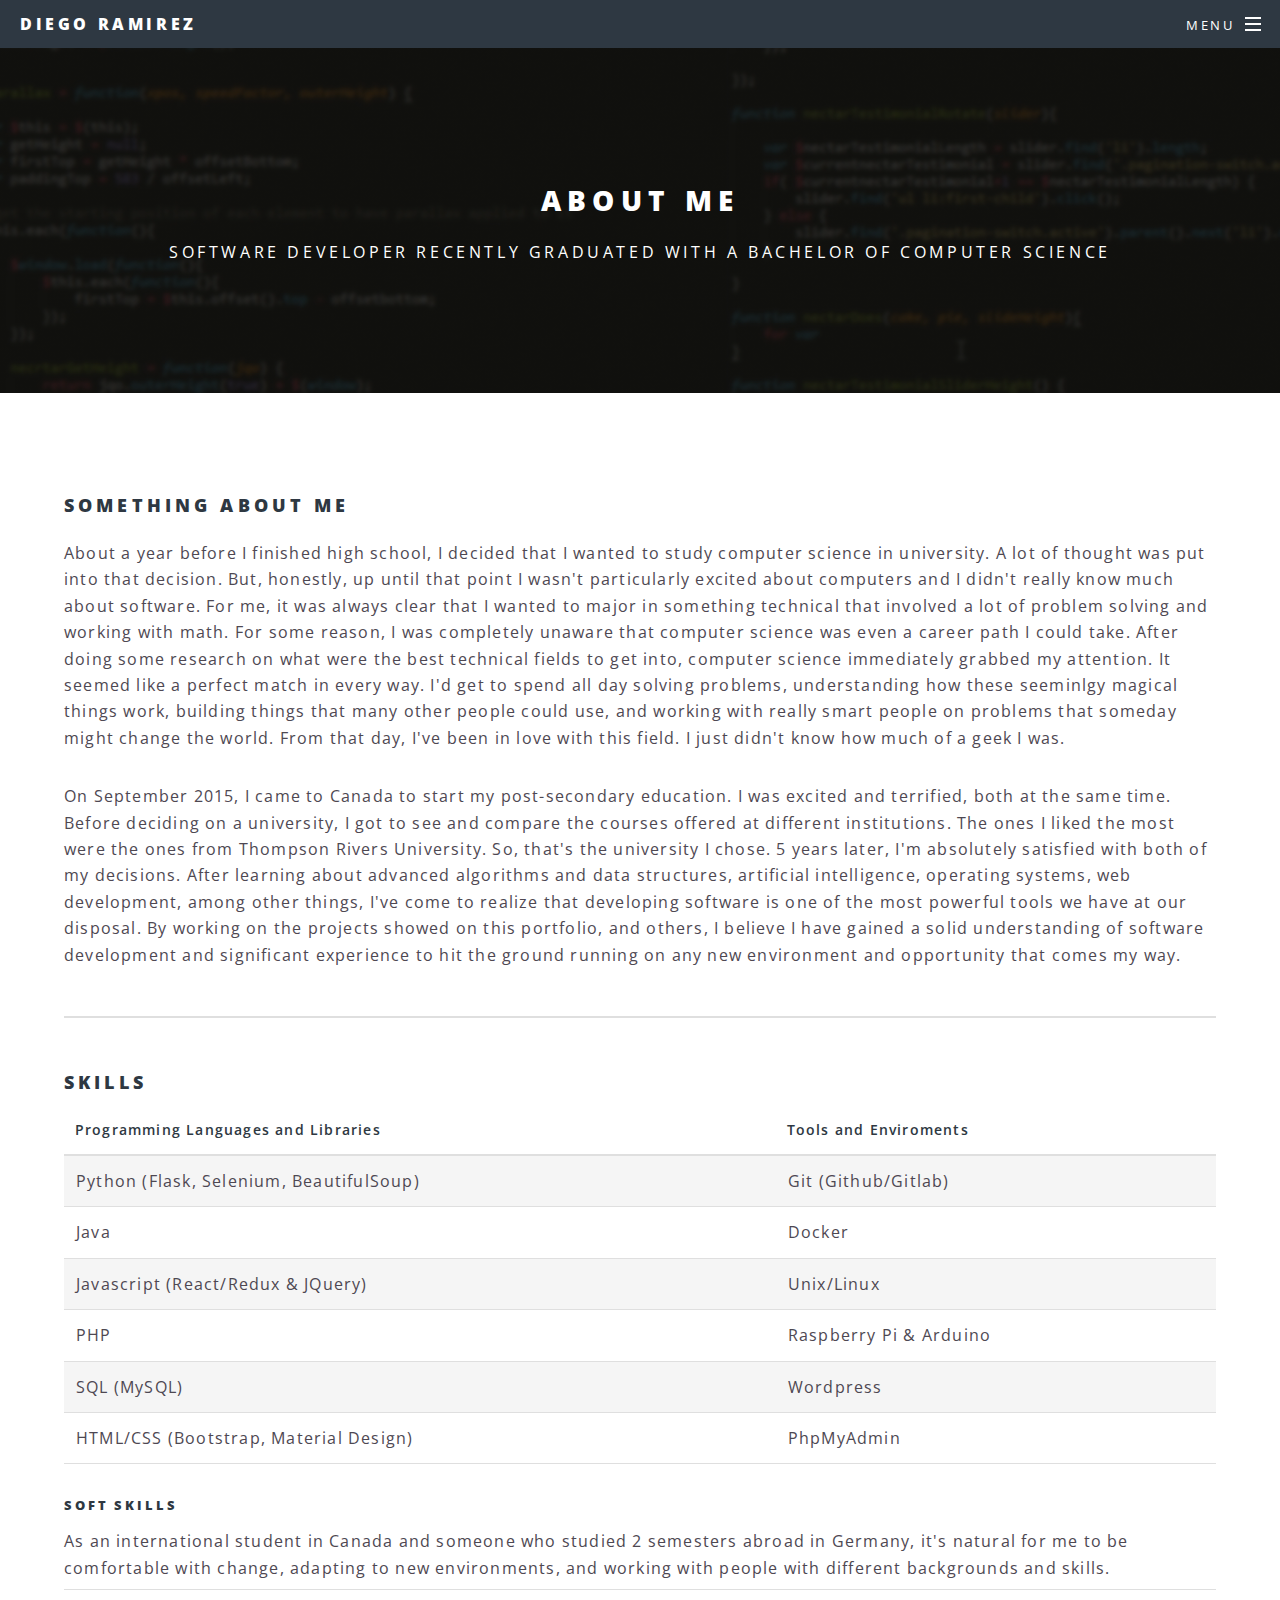
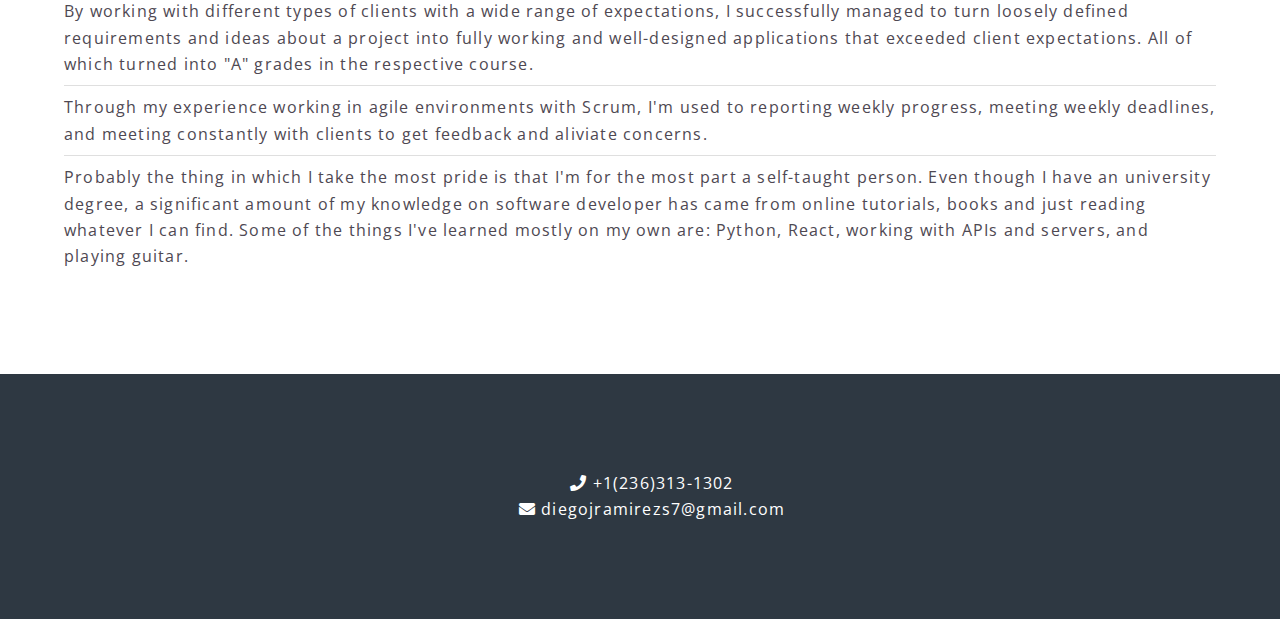
==== about.html @ b1bd53c7 "4 of the projects completed" ====
<!DOCTYPE HTML>
<!--
	Spectral by HTML5 UP
	html5up.net | @ajlkn
	Free for personal and commercial use under the CCA 3.0 license (html5up.net/license)
-->
<html>
	<head>
		<title>About Me</title>
		<meta charset="utf-8" />
		<meta name="viewport" content="width=device-width, initial-scale=1, user-scalable=no" />
		<link rel="stylesheet" href="assets/css/main.css" />
		<noscript><link rel="stylesheet" href="assets/css/noscript.css" /></noscript>
		<link rel="icon" href="images/ic.png">
	</head>
	<body class="is-preload">

		<!-- Page Wrapper -->
			<div id="page-wrapper">

				<!-- Header -->
					<header id="header">
						<h1><a href="index.html">Diego Ramirez </a></h1>
						<nav id="nav">
							<ul>
								<li class="special">
									<a href="#menu" class="menuToggle"><span>Menu</span></a>
									<div id="menu">
										<ul>
											<li><a href="index.html">Home</a></li>
											<li><a href="generic.html">Generic</a></li>
											<li><a href="elements.html">Elements</a></li>
											<li><a href="#">Sign Up</a></li>
											<li><a href="#">Log In</a></li>
										</ul>
									</div>
								</li>
							</ul>
						</nav>
					</header>

				<!-- Main -->
					<article id="main">
						<header>
							<h2>About Me</h2>
							<p>
								Software Developer Recently Graduated with a Bachelor of Computer Science
							</p>
						</header>
						<section class="wrapper style5">
							<div class="inner">

								<h3>Something About Me</h3>
								<p>
									About a year before I finished high school, I decided that I wanted to study computer science in university. A lot of thought was put into that decision. But, honestly, up until that point I wasn't particularly excited about computers and I didn't really know much about software. For me, it was always clear that I wanted to major in something technical that involved a lot of problem solving and working with math. For some reason, I was completely unaware that computer science was even a career path I could take. After doing some research on what were the best technical fields to get into, computer science immediately grabbed my attention. It seemed like a perfect match in every way. I'd get to spend all day solving problems, understanding how these seeminlgy magical things work, building things that many other people could use, and working with really smart people on problems that someday might change the world. From that day, I've been in love with this field. I just didn't know how much of a geek I was. 
								</p>

								<p>
									On September 2015, I came to Canada to start my post-secondary education. I was excited and terrified, both at the same time. Before deciding on a university, I got to see and compare the courses offered at different institutions. The ones I liked the most were the ones from Thompson Rivers University. So, that's the university I chose. 5 years later, I'm absolutely satisfied with both of my decisions. After learning about advanced algorithms and data structures, artificial intelligence, operating systems, web development, among other things, I've come to realize that developing software is one of the most powerful tools we have at our disposal. By working on the projects showed on this portfolio, and others, I believe I have gained a solid understanding of software development and significant experience to hit the ground running on any new environment and opportunity that comes my way. 
								</p>

								<hr />

								<h3>Skills</h3>
								<section>
									<div class="table-wrapper">
										<table>
											<thead>
												<tr>
													<th>Programming Languages and Libraries</th>
													<th>Tools and Enviroments</th>
												</tr>
											</thead>
											<tbody>
												<tr>
													<td>Python (Flask, Selenium, BeautifulSoup)</td>
													<td>Git (Github/Gitlab)</td>
												</tr>
												<tr>
													<td>Java </td>
													<td>Docker</td>
												</tr>
												<tr>
													<td>Javascript (React/Redux & JQuery)</td>
													<td> Unix/Linux</td>
												</tr>
												<tr>
													<td>PHP</td>
													<td>Raspberry Pi & Arduino</td>
												</tr>
												<tr>
													<td>SQL (MySQL)</td>
													<td> Wordpress </td>
												</tr>
												<tr>
													<td>HTML/CSS (Bootstrap, Material Design)</td>
													<td>PhpMyAdmin</td>
												</tr>
											</tbody>
										</table>
									</div>
									<h5>Soft Skills</h5>
									<ul class="alt">
										<li>
											As an international student in Canada and someone who studied 2 semesters abroad in Germany, it's natural for me to be comfortable with change, adapting to new environments, and working with people with different backgrounds and skills. 
										</li>
										<li>
											By working with different types of clients with a wide range of expectations, I successfully managed to turn loosely defined requirements and ideas about a project into fully working and well-designed applications that exceeded client expectations. All of which turned into "A" grades in the respective course. 
										</li>
										<li>
											Through my experience working in agile environments with Scrum, I'm used to reporting weekly progress, meeting weekly deadlines, and meeting constantly with clients to get feedback and aliviate concerns.
										</li>
										<li>
											Probably the thing in which I take the most pride is that I'm for the most part a self-taught person. Even though I have an university degree, a significant amount of my knowledge on software developer has came from online tutorials, books and just reading whatever I can find. Some of the things I've learned mostly on my own are: Python, React, working with APIs and servers, and playing guitar. 
										</li>
									</ul>
								</section>
							</div>

							
						</section>
					</article>

				<!-- Footer -->
					<footer id="footer">
						<ul class="">
							<li class="icon solid fa-phone"> +1(236)313-1302</li>
							<li> 
								<a href="mailto:diegojramirezs7@gmail.com" class="icon solid fa-envelope">
									diegojramirezs7@gmail.com
								</a>
							</li>
						</ul>
					</footer>
			</div>

		<!-- Scripts -->
			<script src="assets/js/jquery.min.js"></script>
			<script src="assets/js/jquery.scrollex.min.js"></script>
			<script src="assets/js/jquery.scrolly.min.js"></script>
			<script src="assets/js/browser.min.js"></script>
			<script src="assets/js/breakpoints.min.js"></script>
			<script src="assets/js/util.js"></script>
			<script src="assets/js/main.js"></script>

	</body>
</html>
---- assets/css/main.css ----
@import url(fontawesome-all.min.css);
@import url("https://fonts.googleapis.com/css?family=Open+Sans:400,400italic,600,600italic,800,800italic");

/*
	Spectral by HTML5 UP
	html5up.net | @ajlkn
	Free for personal and commercial use under the CCA 3.0 license (html5up.net/license)
*/

html, body, div, span, applet, object,
iframe, h1, h2, h3, h4, h5, h6, p, blockquote,
pre, a, abbr, acronym, address, big, cite,
code, del, dfn, em, img, ins, kbd, q, s, samp,
small, strike, strong, sub, sup, tt, var, b,
u, i, center, dl, dt, dd, ol, ul, li, fieldset,
form, label, legend, table, caption, tbody,
tfoot, thead, tr, th, td, article, aside,
canvas, details, embed, figure, figcaption,
footer, header, hgroup, menu, nav, output, ruby,
section, summary, time, mark, audio, video {
	margin: 0;
	padding: 0;
	border: 0;
	font-size: 100%;
	font: inherit;
	vertical-align: baseline;}

article, aside, details, figcaption, figure,
footer, header, hgroup, menu, nav, section {
	display: block;}

body {
	line-height: 1;
}

ol, ul {
	list-style: none;
}

blockquote, q {
	quotes: none;
}

	blockquote:before, blockquote:after, q:before, q:after {
		content: '';
		content: none;
	}

table {
	border-collapse: collapse;
	border-spacing: 0;
}

body {
	-webkit-text-size-adjust: none;
}

mark {
	background-color: transparent;
	color: inherit;
}

input::-moz-focus-inner {
	border: 0;
	padding: 0;
}

input, select, textarea {
	-moz-appearance: none;
	-webkit-appearance: none;
	-ms-appearance: none;
	appearance: none;
}

/* Basic */

	@-ms-viewport {
		width: device-width;
	}

	html {
		box-sizing: border-box;
	}

	*, *:before, *:after {
		box-sizing: inherit;
	}

	body {
		background: #2e3842;
	}

		body.is-preload *, body.is-preload *:before, body.is-preload *:after {
			-moz-animation: none !important;
			-webkit-animation: none !important;
			-ms-animation: none !important;
			animation: none !important;
			-moz-transition: none !important;
			-webkit-transition: none !important;
			-ms-transition: none !important;
			transition: none !important;
		}

	body, input, select, textarea {
		color: #fff;
		font-family: "Open Sans", Helvetica, sans-serif;
		font-size: 15pt;
		font-weight: 400;
		letter-spacing: 0.075em;
		line-height: 1.65em;
	}

		@media screen and (max-width: 1680px) {

			body, input, select, textarea {
				font-size: 13pt;
			}

		}

		@media screen and (max-width: 1280px) {

			body, input, select, textarea {
				font-size: 12pt;
			}

		}

		@media screen and (max-width: 736px) {

			body, input, select, textarea {
				font-size: 11pt;
				letter-spacing: 0.0375em;
			}

		}

	a {
		-moz-transition: color 0.2s ease, border-bottom-color 0.2s ease;
		-webkit-transition: color 0.2s ease, border-bottom-color 0.2s ease;
		-ms-transition: color 0.2s ease, border-bottom-color 0.2s ease;
		transition: color 0.2s ease, border-bottom-color 0.2s ease;
		border-bottom: dotted 1px;
		color: inherit;
		text-decoration: none;
	}

		a:hover {
			border-bottom-color: transparent;
		}

	strong, b {
		color: #fff;
		font-weight: 600;
	}

	em, i {
		font-style: italic;
	}

	p {
		margin: 0 0 2em 0;
	}

	h1, h2, h3, h4, h5, h6 {
		color: #fff;
		font-weight: 800;
		letter-spacing: 0.225em;
		line-height: 1em;
		margin: 0 0 1em 0;
		text-transform: uppercase;
	}

		h1 a, h2 a, h3 a, h4 a, h5 a, h6 a {
			color: inherit;
			text-decoration: none;
		}

	h2 {
		font-size: 1.35em;
		line-height: 1.75em;
	}

		@media screen and (max-width: 736px) {

			h2 {
				font-size: 1.1em;
				line-height: 1.65em;
			}

		}

	h3 {
		font-size: 1.15em;
		line-height: 1.75em;
	}

		@media screen and (max-width: 736px) {

			h3 {
				font-size: 1em;
				line-height: 1.65em;
			}

		}

	h4 {
		font-size: 1em;
		line-height: 1.5em;
	}

	h5 {
		font-size: 0.8em;
		line-height: 1.5em;
	}

	h6 {
		font-size: 0.7em;
		line-height: 1.5em;
	}

	sub {
		font-size: 0.8em;
		position: relative;
		top: 0.5em;
	}

	sup {
		font-size: 0.8em;
		position: relative;
		top: -0.5em;
	}

	hr {
		border: 0;
		border-bottom: solid 2px #fff;
		margin: 3em 0;
	}

		hr.major {
			margin: 4.5em 0;
		}

	blockquote {
		border-left: solid 4px #fff;
		font-style: italic;
		margin: 0 0 2em 0;
		padding: 0.5em 0 0.5em 2em;
	}

	code {
		background: rgba(144, 144, 144, 0.25);
		border-radius: 3px;
		font-family: "Courier New", monospace;
		font-size: 0.9em;
		letter-spacing: 0;
		margin: 0 0.25em;
		padding: 0.25em 0.65em;
	}

	pre {
		-webkit-overflow-scrolling: touch;
		font-family: "Courier New", monospace;
		font-size: 0.9em;
		margin: 0 0 2em 0;
	}

		pre code {
			display: block;
			line-height: 1.75em;
			padding: 1em 1.5em;
			overflow-x: auto;
		}

	.align-left {
		text-align: left;
	}

	.align-center {
		text-align: center;
	}

	.align-right {
		text-align: right;
	}

/* Row */

	.row {
		display: flex;
		flex-wrap: wrap;
		box-sizing: border-box;
		align-items: stretch;
	}

		.row > * {
			box-sizing: border-box;
		}

		.row.gtr-uniform > * > :last-child {
			margin-bottom: 0;
		}

		.row.aln-left {
			justify-content: flex-start;
		}

		.row.aln-center {
			justify-content: center;
		}

		.row.aln-right {
			justify-content: flex-end;
		}

		.row.aln-top {
			align-items: flex-start;
		}

		.row.aln-middle {
			align-items: center;
		}

		.row.aln-bottom {
			align-items: flex-end;
		}

		.row > .imp {
			order: -1;
		}

		.row > .col-1 {
			width: 8.33333%;
		}

		.row > .off-1 {
			margin-left: 8.33333%;
		}

		.row > .col-2 {
			width: 16.66667%;
		}

		.row > .off-2 {
			margin-left: 16.66667%;
		}

		.row > .col-3 {
			width: 25%;
		}

		.row > .off-3 {
			margin-left: 25%;
		}

		.row > .col-4 {
			width: 33.33333%;
		}

		.row > .off-4 {
			margin-left: 33.33333%;
		}

		.row > .col-5 {
			width: 41.66667%;
		}

		.row > .off-5 {
			margin-left: 41.66667%;
		}

		.row > .col-6 {
			width: 50%;
		}

		.row > .off-6 {
			margin-left: 50%;
		}

		.row > .col-7 {
			width: 58.33333%;
		}

		.row > .off-7 {
			margin-left: 58.33333%;
		}

		.row > .col-8 {
			width: 66.66667%;
		}

		.row > .off-8 {
			margin-left: 66.66667%;
		}

		.row > .col-9 {
			width: 75%;
		}

		.row > .off-9 {
			margin-left: 75%;
		}

		.row > .col-10 {
			width: 83.33333%;
		}

		.row > .off-10 {
			margin-left: 83.33333%;
		}

		.row > .col-11 {
			width: 91.66667%;
		}

		.row > .off-11 {
			margin-left: 91.66667%;
		}

		.row > .col-12 {
			width: 100%;
		}

		.row > .off-12 {
			margin-left: 100%;
		}

		.row.gtr-0 {
			margin-top: 0;
			margin-left: 0em;
		}

			.row.gtr-0 > * {
				padding: 0 0 0 0em;
			}

			.row.gtr-0.gtr-uniform {
				margin-top: 0em;
			}

				.row.gtr-0.gtr-uniform > * {
					padding-top: 0em;
				}

		.row.gtr-25 {
			margin-top: 0;
			margin-left: -0.375em;
		}

			.row.gtr-25 > * {
				padding: 0 0 0 0.375em;
			}

			.row.gtr-25.gtr-uniform {
				margin-top: -0.375em;
			}

				.row.gtr-25.gtr-uniform > * {
					padding-top: 0.375em;
				}

		.row.gtr-50 {
			margin-top: 0;
			margin-left: -0.75em;
		}

			.row.gtr-50 > * {
				padding: 0 0 0 0.75em;
			}

			.row.gtr-50.gtr-uniform {
				margin-top: -0.75em;
			}

				.row.gtr-50.gtr-uniform > * {
					padding-top: 0.75em;
				}

		.row {
			margin-top: 0;
			margin-left: -1.5em;
		}

			.row > * {
				padding: 0 0 0 1.5em;
			}

			.row.gtr-uniform {
				margin-top: -1.5em;
			}

				.row.gtr-uniform > * {
					padding-top: 1.5em;
				}

		.row.gtr-150 {
			margin-top: 0;
			margin-left: -2.25em;
		}

			.row.gtr-150 > * {
				padding: 0 0 0 2.25em;
			}

			.row.gtr-150.gtr-uniform {
				margin-top: -2.25em;
			}

				.row.gtr-150.gtr-uniform > * {
					padding-top: 2.25em;
				}

		.row.gtr-200 {
			margin-top: 0;
			margin-left: -3em;
		}

			.row.gtr-200 > * {
				padding: 0 0 0 3em;
			}

			.row.gtr-200.gtr-uniform {
				margin-top: -3em;
			}

				.row.gtr-200.gtr-uniform > * {
					padding-top: 3em;
				}

		@media screen and (max-width: 1680px) {

			.row {
				display: flex;
				flex-wrap: wrap;
				box-sizing: border-box;
				align-items: stretch;
			}

				.row > * {
					box-sizing: border-box;
				}

				.row.gtr-uniform > * > :last-child {
					margin-bottom: 0;
				}

				.row.aln-left {
					justify-content: flex-start;
				}

				.row.aln-center {
					justify-content: center;
				}

				.row.aln-right {
					justify-content: flex-end;
				}

				.row.aln-top {
					align-items: flex-start;
				}

				.row.aln-middle {
					align-items: center;
				}

				.row.aln-bottom {
					align-items: flex-end;
				}

				.row > .imp-xlarge {
					order: -1;
				}

				.row > .col-1-xlarge {
					width: 8.33333%;
				}

				.row > .off-1-xlarge {
					margin-left: 8.33333%;
				}

				.row > .col-2-xlarge {
					width: 16.66667%;
				}

				.row > .off-2-xlarge {
					margin-left: 16.66667%;
				}

				.row > .col-3-xlarge {
					width: 25%;
				}

				.row > .off-3-xlarge {
					margin-left: 25%;
				}

				.row > .col-4-xlarge {
					width: 33.33333%;
				}

				.row > .off-4-xlarge {
					margin-left: 33.33333%;
				}

				.row > .col-5-xlarge {
					width: 41.66667%;
				}

				.row > .off-5-xlarge {
					margin-left: 41.66667%;
				}

				.row > .col-6-xlarge {
					width: 50%;
				}

				.row > .off-6-xlarge {
					margin-left: 50%;
				}

				.row > .col-7-xlarge {
					width: 58.33333%;
				}

				.row > .off-7-xlarge {
					margin-left: 58.33333%;
				}

				.row > .col-8-xlarge {
					width: 66.66667%;
				}

				.row > .off-8-xlarge {
					margin-left: 66.66667%;
				}

				.row > .col-9-xlarge {
					width: 75%;
				}

				.row > .off-9-xlarge {
					margin-left: 75%;
				}

				.row > .col-10-xlarge {
					width: 83.33333%;
				}

				.row > .off-10-xlarge {
					margin-left: 83.33333%;
				}

				.row > .col-11-xlarge {
					width: 91.66667%;
				}

				.row > .off-11-xlarge {
					margin-left: 91.66667%;
				}

				.row > .col-12-xlarge {
					width: 100%;
				}

				.row > .off-12-xlarge {
					margin-left: 100%;
				}

				.row.gtr-0 {
					margin-top: 0;
					margin-left: 0em;
				}

					.row.gtr-0 > * {
						padding: 0 0 0 0em;
					}

					.row.gtr-0.gtr-uniform {
						margin-top: 0em;
					}

						.row.gtr-0.gtr-uniform > * {
							padding-top: 0em;
						}

				.row.gtr-25 {
					margin-top: 0;
					margin-left: -0.375em;
				}

					.row.gtr-25 > * {
						padding: 0 0 0 0.375em;
					}

					.row.gtr-25.gtr-uniform {
						margin-top: -0.375em;
					}

						.row.gtr-25.gtr-uniform > * {
							padding-top: 0.375em;
						}

				.row.gtr-50 {
					margin-top: 0;
					margin-left: -0.75em;
				}

					.row.gtr-50 > * {
						padding: 0 0 0 0.75em;
					}

					.row.gtr-50.gtr-uniform {
						margin-top: -0.75em;
					}

						.row.gtr-50.gtr-uniform > * {
							padding-top: 0.75em;
						}

				.row {
					margin-top: 0;
					margin-left: -1.5em;
				}

					.row > * {
						padding: 0 0 0 1.5em;
					}

					.row.gtr-uniform {
						margin-top: -1.5em;
					}

						.row.gtr-uniform > * {
							padding-top: 1.5em;
						}

				.row.gtr-150 {
					margin-top: 0;
					margin-left: -2.25em;
				}

					.row.gtr-150 > * {
						padding: 0 0 0 2.25em;
					}

					.row.gtr-150.gtr-uniform {
						margin-top: -2.25em;
					}

						.row.gtr-150.gtr-uniform > * {
							padding-top: 2.25em;
						}

				.row.gtr-200 {
					margin-top: 0;
					margin-left: -3em;
				}

					.row.gtr-200 > * {
						padding: 0 0 0 3em;
					}

					.row.gtr-200.gtr-uniform {
						margin-top: -3em;
					}

						.row.gtr-200.gtr-uniform > * {
							padding-top: 3em;
						}

		}

		@media screen and (max-width: 1280px) {

			.row {
				display: flex;
				flex-wrap: wrap;
				box-sizing: border-box;
				align-items: stretch;
			}

				.row > * {
					box-sizing: border-box;
				}

				.row.gtr-uniform > * > :last-child {
					margin-bottom: 0;
				}

				.row.aln-left {
					justify-content: flex-start;
				}

				.row.aln-center {
					justify-content: center;
				}

				.row.aln-right {
					justify-content: flex-end;
				}

				.row.aln-top {
					align-items: flex-start;
				}

				.row.aln-middle {
					align-items: center;
				}

				.row.aln-bottom {
					align-items: flex-end;
				}

				.row > .imp-large {
					order: -1;
				}

				.row > .col-1-large {
					width: 8.33333%;
				}

				.row > .off-1-large {
					margin-left: 8.33333%;
				}

				.row > .col-2-large {
					width: 16.66667%;
				}

				.row > .off-2-large {
					margin-left: 16.66667%;
				}

				.row > .col-3-large {
					width: 25%;
				}

				.row > .off-3-large {
					margin-left: 25%;
				}

				.row > .col-4-large {
					width: 33.33333%;
				}

				.row > .off-4-large {
					margin-left: 33.33333%;
				}

				.row > .col-5-large {
					width: 41.66667%;
				}

				.row > .off-5-large {
					margin-left: 41.66667%;
				}

				.row > .col-6-large {
					width: 50%;
				}

				.row > .off-6-large {
					margin-left: 50%;
				}

				.row > .col-7-large {
					width: 58.33333%;
				}

				.row > .off-7-large {
					margin-left: 58.33333%;
				}

				.row > .col-8-large {
					width: 66.66667%;
				}

				.row > .off-8-large {
					margin-left: 66.66667%;
				}

				.row > .col-9-large {
					width: 75%;
				}

				.row > .off-9-large {
					margin-left: 75%;
				}

				.row > .col-10-large {
					width: 83.33333%;
				}

				.row > .off-10-large {
					margin-left: 83.33333%;
				}

				.row > .col-11-large {
					width: 91.66667%;
				}

				.row > .off-11-large {
					margin-left: 91.66667%;
				}

				.row > .col-12-large {
					width: 100%;
				}

				.row > .off-12-large {
					margin-left: 100%;
				}

				.row.gtr-0 {
					margin-top: 0;
					margin-left: 0em;
				}

					.row.gtr-0 > * {
						padding: 0 0 0 0em;
					}

					.row.gtr-0.gtr-uniform {
						margin-top: 0em;
					}

						.row.gtr-0.gtr-uniform > * {
							padding-top: 0em;
						}

				.row.gtr-25 {
					margin-top: 0;
					margin-left: -0.375em;
				}

					.row.gtr-25 > * {
						padding: 0 0 0 0.375em;
					}

					.row.gtr-25.gtr-uniform {
						margin-top: -0.375em;
					}

						.row.gtr-25.gtr-uniform > * {
							padding-top: 0.375em;
						}

				.row.gtr-50 {
					margin-top: 0;
					margin-left: -0.75em;
				}

					.row.gtr-50 > * {
						padding: 0 0 0 0.75em;
					}

					.row.gtr-50.gtr-uniform {
						margin-top: -0.75em;
					}

						.row.gtr-50.gtr-uniform > * {
							padding-top: 0.75em;
						}

				.row {
					margin-top: 0;
					margin-left: -1.5em;
				}

					.row > * {
						padding: 0 0 0 1.5em;
					}

					.row.gtr-uniform {
						margin-top: -1.5em;
					}

						.row.gtr-uniform > * {
							padding-top: 1.5em;
						}

				.row.gtr-150 {
					margin-top: 0;
					margin-left: -2.25em;
				}

					.row.gtr-150 > * {
						padding: 0 0 0 2.25em;
					}

					.row.gtr-150.gtr-uniform {
						margin-top: -2.25em;
					}

						.row.gtr-150.gtr-uniform > * {
							padding-top: 2.25em;
						}

				.row.gtr-200 {
					margin-top: 0;
					margin-left: -3em;
				}

					.row.gtr-200 > * {
						padding: 0 0 0 3em;
					}

					.row.gtr-200.gtr-uniform {
						margin-top: -3em;
					}

						.row.gtr-200.gtr-uniform > * {
							padding-top: 3em;
						}

		}

		@media screen and (max-width: 980px) {

			.row {
				display: flex;
				flex-wrap: wrap;
				box-sizing: border-box;
				align-items: stretch;
			}

				.row > * {
					box-sizing: border-box;
				}

				.row.gtr-uniform > * > :last-child {
					margin-bottom: 0;
				}

				.row.aln-left {
					justify-content: flex-start;
				}

				.row.aln-center {
					justify-content: center;
				}

				.row.aln-right {
					justify-content: flex-end;
				}

				.row.aln-top {
					align-items: flex-start;
				}

				.row.aln-middle {
					align-items: center;
				}

				.row.aln-bottom {
					align-items: flex-end;
				}

				.row > .imp-medium {
					order: -1;
				}

				.row > .col-1-medium {
					width: 8.33333%;
				}

				.row > .off-1-medium {
					margin-left: 8.33333%;
				}

				.row > .col-2-medium {
					width: 16.66667%;
				}

				.row > .off-2-medium {
					margin-left: 16.66667%;
				}

				.row > .col-3-medium {
					width: 25%;
				}

				.row > .off-3-medium {
					margin-left: 25%;
				}

				.row > .col-4-medium {
					width: 33.33333%;
				}

				.row > .off-4-medium {
					margin-left: 33.33333%;
				}

				.row > .col-5-medium {
					width: 41.66667%;
				}

				.row > .off-5-medium {
					margin-left: 41.66667%;
				}

				.row > .col-6-medium {
					width: 50%;
				}

				.row > .off-6-medium {
					margin-left: 50%;
				}

				.row > .col-7-medium {
					width: 58.33333%;
				}

				.row > .off-7-medium {
					margin-left: 58.33333%;
				}

				.row > .col-8-medium {
					width: 66.66667%;
				}

				.row > .off-8-medium {
					margin-left: 66.66667%;
				}

				.row > .col-9-medium {
					width: 75%;
				}

				.row > .off-9-medium {
					margin-left: 75%;
				}

				.row > .col-10-medium {
					width: 83.33333%;
				}

				.row > .off-10-medium {
					margin-left: 83.33333%;
				}

				.row > .col-11-medium {
					width: 91.66667%;
				}

				.row > .off-11-medium {
					margin-left: 91.66667%;
				}

				.row > .col-12-medium {
					width: 100%;
				}

				.row > .off-12-medium {
					margin-left: 100%;
				}

				.row.gtr-0 {
					margin-top: 0;
					margin-left: 0em;
				}

					.row.gtr-0 > * {
						padding: 0 0 0 0em;
					}

					.row.gtr-0.gtr-uniform {
						margin-top: 0em;
					}

						.row.gtr-0.gtr-uniform > * {
							padding-top: 0em;
						}

				.row.gtr-25 {
					margin-top: 0;
					margin-left: -0.375em;
				}

					.row.gtr-25 > * {
						padding: 0 0 0 0.375em;
					}

					.row.gtr-25.gtr-uniform {
						margin-top: -0.375em;
					}

						.row.gtr-25.gtr-uniform > * {
							padding-top: 0.375em;
						}

				.row.gtr-50 {
					margin-top: 0;
					margin-left: -0.75em;
				}

					.row.gtr-50 > * {
						padding: 0 0 0 0.75em;
					}

					.row.gtr-50.gtr-uniform {
						margin-top: -0.75em;
					}

						.row.gtr-50.gtr-uniform > * {
							padding-top: 0.75em;
						}

				.row {
					margin-top: 0;
					margin-left: -1.5em;
				}

					.row > * {
						padding: 0 0 0 1.5em;
					}

					.row.gtr-uniform {
						margin-top: -1.5em;
					}

						.row.gtr-uniform > * {
							padding-top: 1.5em;
						}

				.row.gtr-150 {
					margin-top: 0;
					margin-left: -2.25em;
				}

					.row.gtr-150 > * {
						padding: 0 0 0 2.25em;
					}

					.row.gtr-150.gtr-uniform {
						margin-top: -2.25em;
					}

						.row.gtr-150.gtr-uniform > * {
							padding-top: 2.25em;
						}

				.row.gtr-200 {
					margin-top: 0;
					margin-left: -3em;
				}

					.row.gtr-200 > * {
						padding: 0 0 0 3em;
					}

					.row.gtr-200.gtr-uniform {
						margin-top: -3em;
					}

						.row.gtr-200.gtr-uniform > * {
							padding-top: 3em;
						}

		}

		@media screen and (max-width: 736px) {

			.row {
				display: flex;
				flex-wrap: wrap;
				box-sizing: border-box;
				align-items: stretch;
			}

				.row > * {
					box-sizing: border-box;
				}

				.row.gtr-uniform > * > :last-child {
					margin-bottom: 0;
				}

				.row.aln-left {
					justify-content: flex-start;
				}

				.row.aln-center {
					justify-content: center;
				}

				.row.aln-right {
					justify-content: flex-end;
				}

				.row.aln-top {
					align-items: flex-start;
				}

				.row.aln-middle {
					align-items: center;
				}

				.row.aln-bottom {
					align-items: flex-end;
				}

				.row > .imp-small {
					order: -1;
				}

				.row > .col-1-small {
					width: 8.33333%;
				}

				.row > .off-1-small {
					margin-left: 8.33333%;
				}

				.row > .col-2-small {
					width: 16.66667%;
				}

				.row > .off-2-small {
					margin-left: 16.66667%;
				}

				.row > .col-3-small {
					width: 25%;
				}

				.row > .off-3-small {
					margin-left: 25%;
				}

				.row > .col-4-small {
					width: 33.33333%;
				}

				.row > .off-4-small {
					margin-left: 33.33333%;
				}

				.row > .col-5-small {
					width: 41.66667%;
				}

				.row > .off-5-small {
					margin-left: 41.66667%;
				}

				.row > .col-6-small {
					width: 50%;
				}

				.row > .off-6-small {
					margin-left: 50%;
				}

				.row > .col-7-small {
					width: 58.33333%;
				}

				.row > .off-7-small {
					margin-left: 58.33333%;
				}

				.row > .col-8-small {
					width: 66.66667%;
				}

				.row > .off-8-small {
					margin-left: 66.66667%;
				}

				.row > .col-9-small {
					width: 75%;
				}

				.row > .off-9-small {
					margin-left: 75%;
				}

				.row > .col-10-small {
					width: 83.33333%;
				}

				.row > .off-10-small {
					margin-left: 83.33333%;
				}

				.row > .col-11-small {
					width: 91.66667%;
				}

				.row > .off-11-small {
					margin-left: 91.66667%;
				}

				.row > .col-12-small {
					width: 100%;
				}

				.row > .off-12-small {
					margin-left: 100%;
				}

				.row.gtr-0 {
					margin-top: 0;
					margin-left: 0em;
				}

					.row.gtr-0 > * {
						padding: 0 0 0 0em;
					}

					.row.gtr-0.gtr-uniform {
						margin-top: 0em;
					}

						.row.gtr-0.gtr-uniform > * {
							padding-top: 0em;
						}

				.row.gtr-25 {
					margin-top: 0;
					margin-left: -0.375em;
				}

					.row.gtr-25 > * {
						padding: 0 0 0 0.375em;
					}

					.row.gtr-25.gtr-uniform {
						margin-top: -0.375em;
					}

						.row.gtr-25.gtr-uniform > * {
							padding-top: 0.375em;
						}

				.row.gtr-50 {
					margin-top: 0;
					margin-left: -0.75em;
				}

					.row.gtr-50 > * {
						padding: 0 0 0 0.75em;
					}

					.row.gtr-50.gtr-uniform {
						margin-top: -0.75em;
					}

						.row.gtr-50.gtr-uniform > * {
							padding-top: 0.75em;
						}

				.row {
					margin-top: 0;
					margin-left: -1.5em;
				}

					.row > * {
						padding: 0 0 0 1.5em;
					}

					.row.gtr-uniform {
						margin-top: -1.5em;
					}

						.row.gtr-uniform > * {
							padding-top: 1.5em;
						}

				.row.gtr-150 {
					margin-top: 0;
					margin-left: -2.25em;
				}

					.row.gtr-150 > * {
						padding: 0 0 0 2.25em;
					}

					.row.gtr-150.gtr-uniform {
						margin-top: -2.25em;
					}

						.row.gtr-150.gtr-uniform > * {
							padding-top: 2.25em;
						}

				.row.gtr-200 {
					margin-top: 0;
					margin-left: -3em;
				}

					.row.gtr-200 > * {
						padding: 0 0 0 3em;
					}

					.row.gtr-200.gtr-uniform {
						margin-top: -3em;
					}

						.row.gtr-200.gtr-uniform > * {
							padding-top: 3em;
						}

		}

		@media screen and (max-width: 480px) {

			.row {
				display: flex;
				flex-wrap: wrap;
				box-sizing: border-box;
				align-items: stretch;
			}

				.row > * {
					box-sizing: border-box;
				}

				.row.gtr-uniform > * > :last-child {
					margin-bottom: 0;
				}

				.row.aln-left {
					justify-content: flex-start;
				}

				.row.aln-center {
					justify-content: center;
				}

				.row.aln-right {
					justify-content: flex-end;
				}

				.row.aln-top {
					align-items: flex-start;
				}

				.row.aln-middle {
					align-items: center;
				}

				.row.aln-bottom {
					align-items: flex-end;
				}

				.row > .imp-xsmall {
					order: -1;
				}

				.row > .col-1-xsmall {
					width: 8.33333%;
				}

				.row > .off-1-xsmall {
					margin-left: 8.33333%;
				}

				.row > .col-2-xsmall {
					width: 16.66667%;
				}

				.row > .off-2-xsmall {
					margin-left: 16.66667%;
				}

				.row > .col-3-xsmall {
					width: 25%;
				}

				.row > .off-3-xsmall {
					margin-left: 25%;
				}

				.row > .col-4-xsmall {
					width: 33.33333%;
				}

				.row > .off-4-xsmall {
					margin-left: 33.33333%;
				}

				.row > .col-5-xsmall {
					width: 41.66667%;
				}

				.row > .off-5-xsmall {
					margin-left: 41.66667%;
				}

				.row > .col-6-xsmall {
					width: 50%;
				}

				.row > .off-6-xsmall {
					margin-left: 50%;
				}

				.row > .col-7-xsmall {
					width: 58.33333%;
				}

				.row > .off-7-xsmall {
					margin-left: 58.33333%;
				}

				.row > .col-8-xsmall {
					width: 66.66667%;
				}

				.row > .off-8-xsmall {
					margin-left: 66.66667%;
				}

				.row > .col-9-xsmall {
					width: 75%;
				}

				.row > .off-9-xsmall {
					margin-left: 75%;
				}

				.row > .col-10-xsmall {
					width: 83.33333%;
				}

				.row > .off-10-xsmall {
					margin-left: 83.33333%;
				}

				.row > .col-11-xsmall {
					width: 91.66667%;
				}

				.row > .off-11-xsmall {
					margin-left: 91.66667%;
				}

				.row > .col-12-xsmall {
					width: 100%;
				}

				.row > .off-12-xsmall {
					margin-left: 100%;
				}

				.row.gtr-0 {
					margin-top: 0;
					margin-left: 0em;
				}

					.row.gtr-0 > * {
						padding: 0 0 0 0em;
					}

					.row.gtr-0.gtr-uniform {
						margin-top: 0em;
					}

						.row.gtr-0.gtr-uniform > * {
							padding-top: 0em;
						}

				.row.gtr-25 {
					margin-top: 0;
					margin-left: -0.375em;
				}

					.row.gtr-25 > * {
						padding: 0 0 0 0.375em;
					}

					.row.gtr-25.gtr-uniform {
						margin-top: -0.375em;
					}

						.row.gtr-25.gtr-uniform > * {
							padding-top: 0.375em;
						}

				.row.gtr-50 {
					margin-top: 0;
					margin-left: -0.75em;
				}

					.row.gtr-50 > * {
						padding: 0 0 0 0.75em;
					}

					.row.gtr-50.gtr-uniform {
						margin-top: -0.75em;
					}

						.row.gtr-50.gtr-uniform > * {
							padding-top: 0.75em;
						}

				.row {
					margin-top: 0;
					margin-left: -1.5em;
				}

					.row > * {
						padding: 0 0 0 1.5em;
					}

					.row.gtr-uniform {
						margin-top: -1.5em;
					}

						.row.gtr-uniform > * {
							padding-top: 1.5em;
						}

				.row.gtr-150 {
					margin-top: 0;
					margin-left: -2.25em;
				}

					.row.gtr-150 > * {
						padding: 0 0 0 2.25em;
					}

					.row.gtr-150.gtr-uniform {
						margin-top: -2.25em;
					}

						.row.gtr-150.gtr-uniform > * {
							padding-top: 2.25em;
						}

				.row.gtr-200 {
					margin-top: 0;
					margin-left: -3em;
				}

					.row.gtr-200 > * {
						padding: 0 0 0 3em;
					}

					.row.gtr-200.gtr-uniform {
						margin-top: -3em;
					}

						.row.gtr-200.gtr-uniform > * {
							padding-top: 3em;
						}

		}

/* Section/Article */

	section.special, article.special {
		text-align: center;
	}

	header p {
		color: rgba(255, 255, 255, 0.5);
		position: relative;
		top: -0.25em;
	}

	header h3 + p {
		font-size: 1.1em;
	}

	header h4 + p,
	header h5 + p,
	header h6 + p {
		font-size: 0.9em;
	}

	header.major {
		margin: 0 0 3.5em 0;
	}

		header.major h2, header.major h3, header.major h4, header.major h5, header.major h6 {
			border-bottom: solid 2px #fff;
			display: inline-block;
			padding-bottom: 1em;
			position: relative;
		}

			header.major h2:after, header.major h3:after, header.major h4:after, header.major h5:after, header.major h6:after {
				content: '';
				display: block;
				height: 1px;
			}

		header.major p {
			color: #fff;
			top: 0;
		}

		@media screen and (max-width: 736px) {

			header.major {
				margin: 0 0 2em 0;
			}

		}

	@media screen and (max-width: 980px) {

		header br {
			display: none;
		}

	}

/* Form */

	form {
		margin: 0 0 2em 0;
	}

	label {
		color: #fff;
		display: block;
		font-size: 0.9em;
		font-weight: 600;
		margin: 0 0 1em 0;
	}

	input[type="text"],
	input[type="password"],
	input[type="email"],
	select,
	textarea {
		-moz-appearance: none;
		-webkit-appearance: none;
		-ms-appearance: none;
		appearance: none;
		background-color: rgba(144, 144, 144, 0.25);
		border-radius: 3px;
		border: none;
		color: inherit;
		display: block;
		outline: 0;
		padding: 0 1em;
		text-decoration: none;
		width: 100%;
	}

		input[type="text"]:invalid,
		input[type="password"]:invalid,
		input[type="email"]:invalid,
		select:invalid,
		textarea:invalid {
			box-shadow: none;
		}

		input[type="text"]:focus,
		input[type="password"]:focus,
		input[type="email"]:focus,
		select:focus,
		textarea:focus {
			box-shadow: 0 0 0 2px #21b2a6;
		}

	select {
		background-size: 1.25em;
		background-repeat: no-repeat;
		background-position: calc(100% - 1em) center;
		height: 2.75em;
		padding-right: 2.75em;
		text-overflow: ellipsis;
	}

		select:focus::-ms-value {
			background-color: transparent;
		}

		select::-ms-expand {
			display: none;
		}

	input[type="text"],
	input[type="password"],
	input[type="email"],
	select {
		height: 2.75em;
	}

	textarea {
		padding: 0.75em 1em;
	}

	input[type="checkbox"],
	input[type="radio"] {
		-moz-appearance: none;
		-webkit-appearance: none;
		-ms-appearance: none;
		appearance: none;
		display: block;
		float: left;
		margin-right: -2em;
		opacity: 0;
		width: 1em;
		z-index: -1;
	}

		input[type="checkbox"] + label,
		input[type="radio"] + label {
			text-decoration: none;
			color: #fff;
			cursor: pointer;
			display: inline-block;
			font-size: 1em;
			font-weight: 400;
			padding-left: 2.4em;
			padding-right: 0.75em;
			position: relative;
		}

			input[type="checkbox"] + label:before,
			input[type="radio"] + label:before {
				-moz-osx-font-smoothing: grayscale;
				-webkit-font-smoothing: antialiased;
				display: inline-block;
				font-style: normal;
				font-variant: normal;
				text-rendering: auto;
				line-height: 1;
				text-transform: none !important;
				font-family: 'Font Awesome 5 Free';
				font-weight: 900;
			}

			input[type="checkbox"] + label:before,
			input[type="radio"] + label:before {
				background: rgba(144, 144, 144, 0.25);
				border-radius: 3px;
				content: '';
				display: inline-block;
				font-size: 0.8em;
				height: 2.0625em;
				left: 0;
				line-height: 2.0625em;
				position: absolute;
				text-align: center;
				top: 0;
				width: 2.0625em;
			}

		input[type="checkbox"]:checked + label:before,
		input[type="radio"]:checked + label:before {
			background: #2e3842;
			color: #fff;
			content: '\f00c';
		}

		input[type="checkbox"]:focus + label:before,
		input[type="radio"]:focus + label:before {
			box-shadow: 0 0 0 2px #21b2a6;
		}

	input[type="checkbox"] + label:before {
		border-radius: 3px;
	}

	input[type="radio"] + label:before {
		border-radius: 100%;
	}

	::-webkit-input-placeholder {
		color: rgba(255, 255, 255, 0.5) !important;
		opacity: 1.0;
	}

	:-moz-placeholder {
		color: rgba(255, 255, 255, 0.5) !important;
		opacity: 1.0;
	}

	::-moz-placeholder {
		color: rgba(255, 255, 255, 0.5) !important;
		opacity: 1.0;
	}

	:-ms-input-placeholder {
		color: rgba(255, 255, 255, 0.5) !important;
		opacity: 1.0;
	}

/* Box */

	.box {
		border-radius: 3px;
		border: solid 2px #fff;
		margin-bottom: 2em;
		padding: 1.5em;
	}

		.box > :last-child,
		.box > :last-child > :last-child,
		.box > :last-child > :last-child > :last-child {
			margin-bottom: 0;
		}

		.box.alt {
			border: 0;
			border-radius: 0;
			padding: 0;
		}

/* Icon */

	.icon {
		text-decoration: none;
		border-bottom: none;
		position: relative;
	}

		.icon:before {
			-moz-osx-font-smoothing: grayscale;
			-webkit-font-smoothing: antialiased;
			display: inline-block;
			font-style: normal;
			font-variant: normal;
			text-rendering: auto;
			line-height: 1;
			text-transform: none !important;
			font-family: 'Font Awesome 5 Free';
			font-weight: 400;
		}

		.icon > .label {
			display: none;
		}

		.icon:before {
			line-height: inherit;
		}

		.icon.solid:before {
			font-weight: 900;
		}

		.icon.brands:before {
			font-family: 'Font Awesome 5 Brands';
		}

		.icon.major {
			-moz-transform: rotate(-45deg);
			-webkit-transform: rotate(-45deg);
			-ms-transform: rotate(-45deg);
			transform: rotate(-45deg);
			border-radius: 3px;
			border: solid 2px #fff;
			display: inline-block;
			font-size: 1.35em;
			height: calc(3em + 2px);
			line-height: 3em;
			text-align: center;
			width: calc(3em + 2px);
		}

			.icon.major:before {
				-moz-transform: rotate(45deg);
				-webkit-transform: rotate(45deg);
				-ms-transform: rotate(45deg);
				transform: rotate(45deg);
				display: inline-block;
				font-size: 1.5em;
			}

			@media screen and (max-width: 736px) {

				.icon.major {
					font-size: 1em;
				}

			}

		.icon.style1 {
			color: #00ffcc;
		}

		.icon.style2 {
			color: #00f0ff;
		}

		.icon.style3 {
			color: #76ddff;
		}

/* Image */

	.image {
		border-radius: 3px;
		border: 0;
		display: inline-block;
		position: relative;
	}

		.image img {
			border-radius: 3px;
			display: block;
		}

		.image.left {
			float: left;
			margin: 0 2em 2em 0;
			top: 0.25em;
		}

		.image.right {
			float: right;
			margin: 0 0 2em 2em;
			top: 0.25em;
		}

		.image.left, .image.right {
			max-width: 40%;
		}

			.image.left img, .image.right img {
				width: 100%;
			}

		.image.fit {
			display: block;
			margin: 0 0 2em 0;
			width: 100%;
		}

			.image.fit img {
				width: 100%;
			}

/* List */

	ol {
		list-style: decimal;
		margin: 0 0 2em 0;
		padding-left: 1.25em;
	}

		ol li {
			padding-left: 0.25em;
		}

	ul {
		list-style: disc;
		margin: 0 0 2em 0;
		padding-left: 1em;
	}

		ul li {
			padding-left: 0.5em;
			list-style-type: none;
		}

		ul.alt {
			list-style: none;
			padding-left: 0;
		}

			ul.alt li {
				border-top: solid 1px #fff;
				padding: 0.5em 0;
			}

				ul.alt li:first-child {
					border-top: 0;
					padding-top: 0;
				}

	dl {
		margin: 0 0 2em 0;
	}

/* Actions */

	ul.actions {
		display: -moz-flex;
		display: -webkit-flex;
		display: -ms-flex;
		display: flex;
		cursor: default;
		list-style: none;
		margin-left: -1em;
		padding-left: 0;
	}

		ul.actions li {
			padding: 0 0 0 1em;
			vertical-align: middle;
		}

		ul.actions.special {
			-moz-justify-content: center;
			-webkit-justify-content: center;
			-ms-justify-content: center;
			justify-content: center;
			width: 100%;
			margin-left: 0;
		}

			ul.actions.special li:first-child {
				padding-left: 0;
			}

		ul.actions.stacked {
			-moz-flex-direction: column;
			-webkit-flex-direction: column;
			-ms-flex-direction: column;
			flex-direction: column;
			margin-left: 0;
		}

			ul.actions.stacked li {
				padding: 1em 0 0 0;
			}

				ul.actions.stacked li:first-child {
					padding-top: 0;
				}

		ul.actions.fit {
			width: calc(100% + 1em);
		}

			ul.actions.fit li {
				-moz-flex-grow: 1;
				-webkit-flex-grow: 1;
				-ms-flex-grow: 1;
				flex-grow: 1;
				-moz-flex-shrink: 1;
				-webkit-flex-shrink: 1;
				-ms-flex-shrink: 1;
				flex-shrink: 1;
				width: 100%;
			}

				ul.actions.fit li > * {
					width: 100%;
				}

			ul.actions.fit.stacked {
				width: 100%;
			}

		@media screen and (max-width: 480px) {

			ul.actions:not(.fixed) {
				-moz-flex-direction: column;
				-webkit-flex-direction: column;
				-ms-flex-direction: column;
				flex-direction: column;
				margin-left: 0;
				width: 100% !important;
			}

				ul.actions:not(.fixed) li {
					-moz-flex-grow: 1;
					-webkit-flex-grow: 1;
					-ms-flex-grow: 1;
					flex-grow: 1;
					-moz-flex-shrink: 1;
					-webkit-flex-shrink: 1;
					-ms-flex-shrink: 1;
					flex-shrink: 1;
					padding: 1em 0 0 0;
					text-align: center;
					width: 100%;
				}

					ul.actions:not(.fixed) li > * {
						width: 100%;
					}

					ul.actions:not(.fixed) li:first-child {
						padding-top: 0;
					}

					ul.actions:not(.fixed) li input[type="submit"],
					ul.actions:not(.fixed) li input[type="reset"],
					ul.actions:not(.fixed) li input[type="button"],
					ul.actions:not(.fixed) li button,
					ul.actions:not(.fixed) li .button {
						width: 100%;
					}

						ul.actions:not(.fixed) li input[type="submit"].icon:before,
						ul.actions:not(.fixed) li input[type="reset"].icon:before,
						ul.actions:not(.fixed) li input[type="button"].icon:before,
						ul.actions:not(.fixed) li button.icon:before,
						ul.actions:not(.fixed) li .button.icon:before {
							margin-left: -0.5em;
						}

		}

/* Icons */

	ul.icons {
		cursor: default;
		list-style: none;
		padding-left: 0;
	}

		ul.icons li {
			display: inline-block;
			padding: 0 1em 0 0;
		}

			ul.icons li:last-child {
				padding-right: 0 !important;
			}

		ul.icons.major {
			padding: 1em 0;
		}

			ul.icons.major li {
				padding-right: 3.5em;
			}

				@media screen and (max-width: 736px) {

					ul.icons.major li {
						padding: 0 1em !important;
					}

				}

/* Table */

	.table-wrapper {
		-webkit-overflow-scrolling: touch;
		overflow-x: auto;
	}

	table {
		margin: 0 0 2em 0;
		width: 100%;
	}

		table tbody tr {
			border: solid 1px #fff;
			border-left: 0;
			border-right: 0;
		}

			table tbody tr:nth-child(2n + 1) {
				background-color: rgba(144, 144, 144, 0.25);
			}

		table td {
			padding: 0.75em 0.75em;
		}

		table th {
			color: #fff;
			font-size: 0.9em;
			font-weight: 600;
			padding: 0 0.75em 0.75em 0.75em;
			text-align: left;
		}

		table thead {
			border-bottom: solid 2px #fff;
		}

		table tfoot {
			border-top: solid 2px #fff;
		}

		table.alt {
			border-collapse: separate;
		}

			table.alt tbody tr td {
				border: solid 1px #fff;
				border-left-width: 0;
				border-top-width: 0;
			}

				table.alt tbody tr td:first-child {
					border-left-width: 1px;
				}

			table.alt tbody tr:first-child td {
				border-top-width: 1px;
			}

			table.alt thead {
				border-bottom: 0;
			}

			table.alt tfoot {
				border-top: 0;
			}

/* Button */

	input[type="submit"],
	input[type="reset"],
	input[type="button"],
	button,
	.button {
		-moz-appearance: none;
		-webkit-appearance: none;
		-ms-appearance: none;
		appearance: none;
		-moz-transition: background-color 0.2s ease-in-out, color 0.2s ease-in-out;
		-webkit-transition: background-color 0.2s ease-in-out, color 0.2s ease-in-out;
		-ms-transition: background-color 0.2s ease-in-out, color 0.2s ease-in-out;
		transition: background-color 0.2s ease-in-out, color 0.2s ease-in-out;
		background-color: transparent;
		border-radius: 3px;
		border: 0;
		box-shadow: inset 0 0 0 2px #fff;
		color: #fff;
		cursor: pointer;
		display: inline-block;
		font-size: 0.8em;
		font-weight: 600;
		height: 3.125em;
		letter-spacing: 0.225em;
		line-height: 3.125em;
		max-width: 30em;
		padding: 0 2.75em;
		text-align: center;
		text-decoration: none;
		text-transform: uppercase;
		white-space: nowrap;
		overflow: hidden;
		text-overflow: ellipsis;
	}

		input[type="submit"]:hover,
		input[type="reset"]:hover,
		input[type="button"]:hover,
		button:hover,
		.button:hover {
			background-color: rgba(144, 144, 144, 0.25);
		}

		input[type="submit"]:active,
		input[type="reset"]:active,
		input[type="button"]:active,
		button:active,
		.button:active {
			background-color: rgba(144, 144, 144, 0.5);
		}

		input[type="submit"].icon:before,
		input[type="reset"].icon:before,
		input[type="button"].icon:before,
		button.icon:before,
		.button.icon:before {
			margin-right: 0.5em;
		}

		input[type="submit"].fit,
		input[type="reset"].fit,
		input[type="button"].fit,
		button.fit,
		.button.fit {
			width: 100%;
		}

		input[type="submit"].small,
		input[type="reset"].small,
		input[type="button"].small,
		button.small,
		.button.small {
			font-size: 0.8em;
		}

		input[type="submit"].large,
		input[type="reset"].large,
		input[type="button"].large,
		button.large,
		.button.large {
			font-size: 1.35em;
		}

		input[type="submit"].primary,
		input[type="reset"].primary,
		input[type="button"].primary,
		button.primary,
		.button.primary {
			background-color: #ed4933;
			box-shadow: none !important;
			color: #ffffff !important;
		}

			input[type="submit"].primary:hover,
			input[type="reset"].primary:hover,
			input[type="button"].primary:hover,
			button.primary:hover,
			.button.primary:hover {
				background-color: #ef5e4a !important;
			}

			input[type="submit"].primary:active,
			input[type="reset"].primary:active,
			input[type="button"].primary:active,
			button.primary:active,
			.button.primary:active {
				background-color: #eb341c !important;
			}

		input[type="submit"].disabled, input[type="submit"]:disabled,
		input[type="reset"].disabled,
		input[type="reset"]:disabled,
		input[type="button"].disabled,
		input[type="button"]:disabled,
		button.disabled,
		button:disabled,
		.button.disabled,
		.button:disabled {
			pointer-events: none;
			opacity: 0.25;
		}

		@media screen and (max-width: 736px) {

			input[type="submit"],
			input[type="reset"],
			input[type="button"],
			button,
			.button {
				height: 3.75em;
				line-height: 3.75em;
			}

		}

/* Features */

	.features {
		display: -moz-flex;
		display: -webkit-flex;
		display: -ms-flex;
		display: flex;
		-moz-flex-wrap: wrap;
		-webkit-flex-wrap: wrap;
		-ms-flex-wrap: wrap;
		flex-wrap: wrap;
		-moz-justify-content: center;
		-webkit-justify-content: center;
		-ms-justify-content: center;
		justify-content: center;
		list-style: none;
		padding: 0;
		width: 100%;
	}

		.features li {
			padding: 4em 4em 2em 6em ;
			display: block;
			position: relative;
			text-align: left;
			width: 50%;
		}

			.features li:nth-child(1) {
				background-color: rgba(0, 0, 0, 0.035);
			}

			.features li:nth-child(2) {
				background-color: rgba(0, 0, 0, 0.07);
			}

			.features li:nth-child(3) {
				background-color: rgba(0, 0, 0, 0.105);
			}

			.features li:nth-child(4) {
				background-color: rgba(0, 0, 0, 0.14);
			}

			.features li:nth-child(5) {
				background-color: rgba(0, 0, 0, 0.175);
			}

			.features li:nth-child(6) {
				background-color: rgba(0, 0, 0, 0.21);
			}

			.features li:nth-child(7) {
				background-color: rgba(0, 0, 0, 0.245);
			}

			.features li:nth-child(8) {
				background-color: rgba(0, 0, 0, 0.28);
			}

			.features li:nth-child(9) {
				background-color: rgba(0, 0, 0, 0.315);
			}

			.features li:nth-child(10) {
				background-color: rgba(0, 0, 0, 0.35);
			}

			.features li:before {
				display: block;
				color: #00ffcc;
				position: absolute;
				left: 1.75em;
				top: 2.75em;
				font-size: 1.5em;
			}

			.features li:nth-child(1) {
				border-top-left-radius: 3px;
			}

			.features li:nth-child(2) {
				border-top-right-radius: 3px;
			}

			.features li:nth-last-child(1) {
				border-bottom-right-radius: 3px;
			}

			.features li:nth-last-child(2) {
				border-bottom-left-radius: 3px;
			}

			@media screen and (max-width: 980px) {

				.features li {
					padding: 3em 2em 1em 2em ;
					text-align: center;
				}

					.features li:before {
						left: 0;
						margin: 0 0 1em 0;
						position: relative;
						top: 0;
					}

			}

			@media screen and (max-width: 736px) {

				.features li {
					padding: 3em 0 1em 0 ;
					background-color: transparent !important;
					border-top: solid 2px #fff;
					width: 100%;
				}

					.features li:first-child {
						border-top: 0;
					}

			}

/* Spotlight */

	.spotlight {
		-moz-align-items: center;
		-webkit-align-items: center;
		-ms-align-items: center;
		align-items: center;
		display: -moz-flex;
		display: -webkit-flex;
		display: -ms-flex;
		display: flex;
	}

		.spotlight .image {
			-moz-order: 1;
			-webkit-order: 1;
			-ms-order: 1;
			order: 1;
			border-radius: 0;
			width: 40%;
		}

			.spotlight .image img {
				border-radius: 0;
				width: 100%;
			}

		.spotlight .content {
			padding: 2em 4em 0.1em 4em ;
			-moz-order: 2;
			-webkit-order: 2;
			-ms-order: 2;
			order: 2;
			max-width: 48em;
			width: 60%;
		}

		.spotlight:nth-child(2n) {
			-moz-flex-direction: row-reverse;
			-webkit-flex-direction: row-reverse;
			-ms-flex-direction: row-reverse;
			flex-direction: row-reverse;
		}

		.spotlight:nth-child(1) {
			background-color: rgba(0, 0, 0, 0.075);
		}

		.spotlight:nth-child(2) {
			background-color: rgba(0, 0, 0, 0.15);
		}

		.spotlight:nth-child(3) {
			background-color: rgba(0, 0, 0, 0.225);
		}

		.spotlight:nth-child(4) {
			background-color: rgba(0, 0, 0, 0.3);
		}

		.spotlight:nth-child(5) {
			background-color: rgba(0, 0, 0, 0.375);
		}

		.spotlight:nth-child(6) {
			background-color: rgba(0, 0, 0, 0.45);
		}

		.spotlight:nth-child(7) {
			background-color: rgba(0, 0, 0, 0.525);
		}

		.spotlight:nth-child(8) {
			background-color: rgba(0, 0, 0, 0.6);
		}

		.spotlight:nth-child(9) {
			background-color: rgba(0, 0, 0, 0.675);
		}

		.spotlight:nth-child(10) {
			background-color: rgba(0, 0, 0, 0.75);
		}

		@media screen and (max-width: 1280px) {

			.spotlight .image {
				width: 45%;
			}

			.spotlight .content {
				width: 55%;
			}

		}

		@media screen and (max-width: 980px) {

			.spotlight {
				display: block;
			}

				.spotlight br {
					display: none;
				}

				.spotlight .image {
					width: 100%;
				}

				.spotlight .content {
					padding: 4em 3em 2em 3em ;
					max-width: none;
					text-align: center;
					width: 100%;
				}

		}

		@media screen and (max-width: 736px) {

			.spotlight .content {
				padding: 3em 2em 1em 2em ;
			}

		}

/* Wrapper */

	.wrapper {
		padding: 6em 0 4em 0 ;
	}

		.wrapper > .inner {
			width: 60em;
			margin: 0 auto;
		}

			@media screen and (max-width: 1280px) {

				.wrapper > .inner {
					width: 90%;
				}

			}

			@media screen and (max-width: 980px) {

				.wrapper > .inner {
					width: 100%;
				}

			}

		.wrapper.alt {
			padding: 0;
		}

		.wrapper.style1 {
			background-color: #21b2a6;
			color: #c8ece9;
		}

			.wrapper.style1 strong, .wrapper.style1 b {
				color: #ffffff;
			}

			.wrapper.style1 h2, .wrapper.style1 h3, .wrapper.style1 h4, .wrapper.style1 h5, .wrapper.style1 h6 {
				color: #ffffff;
			}

			.wrapper.style1 hr {
				border-color: rgba(0, 0, 0, 0.125);
			}

			.wrapper.style1 blockquote {
				border-color: rgba(0, 0, 0, 0.125);
			}

			.wrapper.style1 code {
				background: rgba(255, 255, 255, 0.075);
			}

			.wrapper.style1 header p {
				color: #a6e0db;
			}

			.wrapper.style1 header.major h2, .wrapper.style1 header.major h3, .wrapper.style1 header.major h4, .wrapper.style1 header.major h5, .wrapper.style1 header.major h6 {
				border-color: rgba(0, 0, 0, 0.125);
			}

			.wrapper.style1 header.major p {
				color: #c8ece9;
			}

			.wrapper.style1 label {
				color: #ffffff;
			}

			.wrapper.style1 input[type="text"],
			.wrapper.style1 input[type="password"],
			.wrapper.style1 input[type="email"],
			.wrapper.style1 select,
			.wrapper.style1 textarea {
				background-color: rgba(255, 255, 255, 0.075);
			}

			.wrapper.style1 select {
				background-image: url("data:image/svg+xml;charset=utf8,%3Csvg xmlns='http://www.w3.org/2000/svg' width='40' height='40' preserveAspectRatio='none' viewBox='0 0 40 40'%3E%3Cpath d='M9.4,12.3l10.4,10.4l10.4-10.4c0.2-0.2,0.5-0.4,0.9-0.4c0.3,0,0.6,0.1,0.9,0.4l3.3,3.3c0.2,0.2,0.4,0.5,0.4,0.9 c0,0.4-0.1,0.6-0.4,0.9L20.7,31.9c-0.2,0.2-0.5,0.4-0.9,0.4c-0.3,0-0.6-0.1-0.9-0.4L4.3,17.3c-0.2-0.2-0.4-0.5-0.4-0.9 c0-0.4,0.1-0.6,0.4-0.9l3.3-3.3c0.2-0.2,0.5-0.4,0.9-0.4S9.1,12.1,9.4,12.3z' fill='rgba(0, 0, 0, 0.125)' /%3E%3C/svg%3E");
			}

				.wrapper.style1 select option {
					color: #ffffff;
					background: #21b2a6;
				}

			.wrapper.style1 input[type="checkbox"] + label,
			.wrapper.style1 input[type="radio"] + label {
				color: #c8ece9;
			}

				.wrapper.style1 input[type="checkbox"] + label:before,
				.wrapper.style1 input[type="radio"] + label:before {
					background: rgba(255, 255, 255, 0.075);
				}

			.wrapper.style1 input[type="checkbox"]:checked + label:before,
			.wrapper.style1 input[type="radio"]:checked + label:before {
				background: #ffffff;
				color: #21b2a6;
			}

			.wrapper.style1 ::-webkit-input-placeholder {
				color: #a6e0db !important;
			}

			.wrapper.style1 :-moz-placeholder {
				color: #a6e0db !important;
			}

			.wrapper.style1 ::-moz-placeholder {
				color: #a6e0db !important;
			}

			.wrapper.style1 :-ms-input-placeholder {
				color: #a6e0db !important;
			}

			.wrapper.style1 .formerize-placeholder {
				color: #a6e0db !important;
			}

			.wrapper.style1 .icon.major {
				border-color: rgba(0, 0, 0, 0.125);
			}

			.wrapper.style1 ul.alt li {
				border-color: rgba(0, 0, 0, 0.125);
			}

			.wrapper.style1 table tbody tr {
				border-color: rgba(0, 0, 0, 0.125);
			}

				.wrapper.style1 table tbody tr:nth-child(2n + 1) {
					background-color: rgba(255, 255, 255, 0.075);
				}

			.wrapper.style1 table th {
				color: #ffffff;
			}

			.wrapper.style1 table thead {
				border-color: rgba(0, 0, 0, 0.125);
			}

			.wrapper.style1 table tfoot {
				border-color: rgba(0, 0, 0, 0.125);
			}

			.wrapper.style1 table.alt tbody tr td {
				border-color: rgba(0, 0, 0, 0.125);
			}

			.wrapper.style1 input[type="submit"],
			.wrapper.style1 input[type="reset"],
			.wrapper.style1 input[type="button"],
			.wrapper.style1 button,
			.wrapper.style1 .button {
				box-shadow: inset 0 0 0 2px rgba(0, 0, 0, 0.125);
				color: #ffffff;
			}

				.wrapper.style1 input[type="submit"]:hover,
				.wrapper.style1 input[type="reset"]:hover,
				.wrapper.style1 input[type="button"]:hover,
				.wrapper.style1 button:hover,
				.wrapper.style1 .button:hover {
					background-color: rgba(255, 255, 255, 0.075);
				}

				.wrapper.style1 input[type="submit"]:active,
				.wrapper.style1 input[type="reset"]:active,
				.wrapper.style1 input[type="button"]:active,
				.wrapper.style1 button:active,
				.wrapper.style1 .button:active {
					background-color: rgba(255, 255, 255, 0.2);
				}

			@media screen and (max-width: 736px) {

				.wrapper.style1 .features li {
					border-top-color: rgba(0, 0, 0, 0.125);
				}

			}

		.wrapper.style2 {
			background-color: #2e3842;
		}

		.wrapper.style3 {
			background-color: #505393;
			color: #d3d4e4;
		}

			.wrapper.style3 strong, .wrapper.style3 b {
				color: #ffffff;
			}

			.wrapper.style3 h2, .wrapper.style3 h3, .wrapper.style3 h4, .wrapper.style3 h5, .wrapper.style3 h6 {
				color: #ffffff;
			}

			.wrapper.style3 hr {
				border-color: rgba(0, 0, 0, 0.125);
			}

			.wrapper.style3 blockquote {
				border-color: rgba(0, 0, 0, 0.125);
			}

			.wrapper.style3 code {
				background: rgba(255, 255, 255, 0.075);
			}

			.wrapper.style3 header p {
				color: #b9bad4;
			}

			.wrapper.style3 header.major h2, .wrapper.style3 header.major h3, .wrapper.style3 header.major h4, .wrapper.style3 header.major h5, .wrapper.style3 header.major h6 {
				border-color: rgba(0, 0, 0, 0.125);
			}

			.wrapper.style3 header.major p {
				color: #d3d4e4;
			}

			.wrapper.style3 label {
				color: #ffffff;
			}

			.wrapper.style3 input[type="text"],
			.wrapper.style3 input[type="password"],
			.wrapper.style3 input[type="email"],
			.wrapper.style3 select,
			.wrapper.style3 textarea {
				background-color: rgba(255, 255, 255, 0.075);
			}

			.wrapper.style3 select {
				background-image: url("data:image/svg+xml;charset=utf8,%3Csvg xmlns='http://www.w3.org/2000/svg' width='40' height='40' preserveAspectRatio='none' viewBox='0 0 40 40'%3E%3Cpath d='M9.4,12.3l10.4,10.4l10.4-10.4c0.2-0.2,0.5-0.4,0.9-0.4c0.3,0,0.6,0.1,0.9,0.4l3.3,3.3c0.2,0.2,0.4,0.5,0.4,0.9 c0,0.4-0.1,0.6-0.4,0.9L20.7,31.9c-0.2,0.2-0.5,0.4-0.9,0.4c-0.3,0-0.6-0.1-0.9-0.4L4.3,17.3c-0.2-0.2-0.4-0.5-0.4-0.9 c0-0.4,0.1-0.6,0.4-0.9l3.3-3.3c0.2-0.2,0.5-0.4,0.9-0.4S9.1,12.1,9.4,12.3z' fill='rgba(0, 0, 0, 0.125)' /%3E%3C/svg%3E");
			}

				.wrapper.style3 select option {
					color: #ffffff;
					background: #505393;
				}

			.wrapper.style3 input[type="checkbox"] + label,
			.wrapper.style3 input[type="radio"] + label {
				color: #d3d4e4;
			}

				.wrapper.style3 input[type="checkbox"] + label:before,
				.wrapper.style3 input[type="radio"] + label:before {
					background: rgba(255, 255, 255, 0.075);
				}

			.wrapper.style3 input[type="checkbox"]:checked + label:before,
			.wrapper.style3 input[type="radio"]:checked + label:before {
				background: #ffffff;
				color: #505393;
			}

			.wrapper.style3 ::-webkit-input-placeholder {
				color: #b9bad4 !important;
			}

			.wrapper.style3 :-moz-placeholder {
				color: #b9bad4 !important;
			}

			.wrapper.style3 ::-moz-placeholder {
				color: #b9bad4 !important;
			}

			.wrapper.style3 :-ms-input-placeholder {
				color: #b9bad4 !important;
			}

			.wrapper.style3 .formerize-placeholder {
				color: #b9bad4 !important;
			}

			.wrapper.style3 .icon.major {
				border-color: rgba(0, 0, 0, 0.125);
			}

			.wrapper.style3 ul.alt li {
				border-color: rgba(0, 0, 0, 0.125);
			}

			.wrapper.style3 table tbody tr {
				border-color: rgba(0, 0, 0, 0.125);
			}

				.wrapper.style3 table tbody tr:nth-child(2n + 1) {
					background-color: rgba(255, 255, 255, 0.075);
				}

			.wrapper.style3 table th {
				color: #ffffff;
			}

			.wrapper.style3 table thead {
				border-color: rgba(0, 0, 0, 0.125);
			}

			.wrapper.style3 table tfoot {
				border-color: rgba(0, 0, 0, 0.125);
			}

			.wrapper.style3 table.alt tbody tr td {
				border-color: rgba(0, 0, 0, 0.125);
			}

			.wrapper.style3 input[type="submit"],
			.wrapper.style3 input[type="reset"],
			.wrapper.style3 input[type="button"],
			.wrapper.style3 button,
			.wrapper.style3 .button {
				box-shadow: inset 0 0 0 2px rgba(0, 0, 0, 0.125);
				color: #ffffff;
			}

				.wrapper.style3 input[type="submit"]:hover,
				.wrapper.style3 input[type="reset"]:hover,
				.wrapper.style3 input[type="button"]:hover,
				.wrapper.style3 button:hover,
				.wrapper.style3 .button:hover {
					background-color: rgba(255, 255, 255, 0.075);
				}

				.wrapper.style3 input[type="submit"]:active,
				.wrapper.style3 input[type="reset"]:active,
				.wrapper.style3 input[type="button"]:active,
				.wrapper.style3 button:active,
				.wrapper.style3 .button:active {
					background-color: rgba(255, 255, 255, 0.2);
				}

			@media screen and (max-width: 736px) {

				.wrapper.style3 .features li {
					border-top-color: rgba(0, 0, 0, 0.125);
				}

			}

		.wrapper.style4 {
			background-color: transparent;
		}

		.wrapper.style5 {
			background-color: #ffffff;
			color: #4E4852;
		}

			.wrapper.style5 strong, .wrapper.style5 b {
				color: #2E3842;
			}

			.wrapper.style5 h2, .wrapper.style5 h3, .wrapper.style5 h4, .wrapper.style5 h5, .wrapper.style5 h6 {
				color: #2E3842;
			}

			.wrapper.style5 hr {
				border-color: #dfdfdf;
			}

			.wrapper.style5 blockquote {
				border-color: #dfdfdf;
			}

			.wrapper.style5 code {
				background: rgba(0, 0, 0, 0.0375);
			}

			.wrapper.style5 header p {
				color: #8E8892;
			}

			.wrapper.style5 header.major h2, .wrapper.style5 header.major h3, .wrapper.style5 header.major h4, .wrapper.style5 header.major h5, .wrapper.style5 header.major h6 {
				border-color: #dfdfdf;
			}

			.wrapper.style5 header.major p {
				color: #4E4852;
			}

			.wrapper.style5 label {
				color: #2E3842;
			}

			.wrapper.style5 input[type="text"],
			.wrapper.style5 input[type="password"],
			.wrapper.style5 input[type="email"],
			.wrapper.style5 select,
			.wrapper.style5 textarea {
				background-color: rgba(0, 0, 0, 0.0375);
			}

			.wrapper.style5 select {
				background-image: url("data:image/svg+xml;charset=utf8,%3Csvg xmlns='http://www.w3.org/2000/svg' width='40' height='40' preserveAspectRatio='none' viewBox='0 0 40 40'%3E%3Cpath d='M9.4,12.3l10.4,10.4l10.4-10.4c0.2-0.2,0.5-0.4,0.9-0.4c0.3,0,0.6,0.1,0.9,0.4l3.3,3.3c0.2,0.2,0.4,0.5,0.4,0.9 c0,0.4-0.1,0.6-0.4,0.9L20.7,31.9c-0.2,0.2-0.5,0.4-0.9,0.4c-0.3,0-0.6-0.1-0.9-0.4L4.3,17.3c-0.2-0.2-0.4-0.5-0.4-0.9 c0-0.4,0.1-0.6,0.4-0.9l3.3-3.3c0.2-0.2,0.5-0.4,0.9-0.4S9.1,12.1,9.4,12.3z' fill='%23dfdfdf' /%3E%3C/svg%3E");
			}

				.wrapper.style5 select option {
					color: #2E3842;
					background: #ffffff;
				}

			.wrapper.style5 input[type="checkbox"] + label,
			.wrapper.style5 input[type="radio"] + label {
				color: #4E4852;
			}

				.wrapper.style5 input[type="checkbox"] + label:before,
				.wrapper.style5 input[type="radio"] + label:before {
					background: rgba(0, 0, 0, 0.0375);
				}

			.wrapper.style5 input[type="checkbox"]:checked + label:before,
			.wrapper.style5 input[type="radio"]:checked + label:before {
				background: #2E3842;
				color: #ffffff;
			}

			.wrapper.style5 ::-webkit-input-placeholder {
				color: #8E8892 !important;
			}

			.wrapper.style5 :-moz-placeholder {
				color: #8E8892 !important;
			}

			.wrapper.style5 ::-moz-placeholder {
				color: #8E8892 !important;
			}

			.wrapper.style5 :-ms-input-placeholder {
				color: #8E8892 !important;
			}

			.wrapper.style5 .formerize-placeholder {
				color: #8E8892 !important;
			}

			.wrapper.style5 .icon.major {
				border-color: #dfdfdf;
			}

			.wrapper.style5 ul.alt li {
				border-color: #dfdfdf;
			}

			.wrapper.style5 table tbody tr {
				border-color: #dfdfdf;
			}

				.wrapper.style5 table tbody tr:nth-child(2n + 1) {
					background-color: rgba(0, 0, 0, 0.0375);
				}

			.wrapper.style5 table th {
				color: #2E3842;
			}

			.wrapper.style5 table thead {
				border-color: #dfdfdf;
			}

			.wrapper.style5 table tfoot {
				border-color: #dfdfdf;
			}

			.wrapper.style5 table.alt tbody tr td {
				border-color: #dfdfdf;
			}

			.wrapper.style5 input[type="submit"],
			.wrapper.style5 input[type="reset"],
			.wrapper.style5 input[type="button"],
			.wrapper.style5 button,
			.wrapper.style5 .button {
				box-shadow: inset 0 0 0 2px #dfdfdf;
				color: #2E3842;
			}

				.wrapper.style5 input[type="submit"]:hover,
				.wrapper.style5 input[type="reset"]:hover,
				.wrapper.style5 input[type="button"]:hover,
				.wrapper.style5 button:hover,
				.wrapper.style5 .button:hover {
					background-color: rgba(0, 0, 0, 0.0375);
				}

				.wrapper.style5 input[type="submit"]:active,
				.wrapper.style5 input[type="reset"]:active,
				.wrapper.style5 input[type="button"]:active,
				.wrapper.style5 button:active,
				.wrapper.style5 .button:active {
					background-color: rgba(0, 0, 0, 0.1);
				}

			@media screen and (max-width: 736px) {

				.wrapper.style5 .features li {
					border-top-color: #dfdfdf;
				}

			}

		@media screen and (max-width: 980px) {

			.wrapper {
				padding: 4em 3em 2em 3em ;
			}

		}

		@media screen and (max-width: 736px) {

			.wrapper {
				padding: 3em 2em 1em 2em ;
			}

		}

/* Page Wrapper + Menu */

	#page-wrapper {
		-moz-transition: opacity 0.5s ease;
		-webkit-transition: opacity 0.5s ease;
		-ms-transition: opacity 0.5s ease;
		transition: opacity 0.5s ease;
		opacity: 1;
		padding-top: 3em;
	}

		#page-wrapper:before {
			background: rgba(0, 0, 0, 0);
			content: '';
			display: block;
			display: none;
			height: 100%;
			left: 0;
			position: fixed;
			top: 0;
			width: 100%;
			z-index: 10001;
		}

	#menu {
		-moz-transform: translateX(20em);
		-webkit-transform: translateX(20em);
		-ms-transform: translateX(20em);
		transform: translateX(20em);
		-moz-transition: -moz-transform 0.5s ease;
		-webkit-transition: -webkit-transform 0.5s ease;
		-ms-transition: -ms-transform 0.5s ease;
		transition: transform 0.5s ease;
		-webkit-overflow-scrolling: touch;
		background: #21b2a6;
		color: #ffffff;
		height: 100%;
		max-width: 80%;
		overflow-y: auto;
		padding: 3em 2em;
		position: fixed;
		right: 0;
		top: 0;
		width: 20em;
		z-index: 10002;
	}

		#menu ul {
			list-style: none;
			padding: 0;
		}

			#menu ul > li {
				border-top: solid 1px rgba(0, 0, 0, 0.125);
				margin: 0.5em 0 0 0;
				padding: 0.5em 0 0 0;
			}

				#menu ul > li:first-child {
					border-top: 0 !important;
					margin-top: 0 !important;
					padding-top: 0 !important;
				}

				#menu ul > li > a {
					border: 0;
					color: inherit;
					display: block;
					font-size: 0.8em;
					letter-spacing: 0.225em;
					outline: 0;
					text-decoration: none;
					text-transform: uppercase;
				}

					@media screen and (max-width: 736px) {

						#menu ul > li > a {
							line-height: 3em;
						}

					}

		#menu .close {
			background-image: url("images/close.svg");
			background-position: 4.85em 1em;
			background-repeat: no-repeat;
			border: 0;
			cursor: pointer;
			display: block;
			height: 3em;
			position: absolute;
			right: 0;
			top: 0;
			vertical-align: middle;
			width: 7em;
		}

		@media screen and (max-width: 736px) {

			#menu {
				padding: 3em 1.5em;
			}

		}

	body.is-menu-visible #page-wrapper {
		opacity: 0.35;
	}

		body.is-menu-visible #page-wrapper:before {
			display: block;
		}

	body.is-menu-visible #menu {
		-moz-transform: translateX(0);
		-webkit-transform: translateX(0);
		-ms-transform: translateX(0);
		transform: translateX(0);
	}

/* Header */

	#header {
		-moz-transition: background-color 0.2s ease;
		-webkit-transition: background-color 0.2s ease;
		-ms-transition: background-color 0.2s ease;
		transition: background-color 0.2s ease;
		background: #2e3842;
		height: 3em;
		left: 0;
		line-height: 3em;
		position: fixed;
		top: 0;
		width: 100%;
		z-index: 10000;
	}

		#header h1 {
			-moz-transition: opacity 0.2s ease;
			-webkit-transition: opacity 0.2s ease;
			-ms-transition: opacity 0.2s ease;
			transition: opacity 0.2s ease;
			height: inherit;
			left: 1.25em;
			line-height: inherit;
			position: absolute;
			top: 0;
		}

			#header h1 a {
				border: 0;
				display: block;
				height: inherit;
				line-height: inherit;
			}

				@media screen and (max-width: 736px) {

					#header h1 a {
						font-size: 0.8em;
					}

				}

		#header nav {
			height: inherit;
			line-height: inherit;
			position: absolute;
			right: 0;
			top: 0;
		}

			#header nav > ul {
				list-style: none;
				margin: 0;
				padding: 0;
				white-space: nowrap;
			}

				#header nav > ul > li {
					display: inline-block;
					padding: 0;
				}

					#header nav > ul > li > a {
						border: 0;
						color: #fff;
						display: block;
						font-size: 0.8em;
						letter-spacing: 0.225em;
						padding: 0 1.5em;
						text-transform: uppercase;
					}

						#header nav > ul > li > a.menuToggle {
							outline: 0;
							position: relative;
						}

							#header nav > ul > li > a.menuToggle:after {
								background-image: url("images/bars.svg");
								background-position: right center;
								background-repeat: no-repeat;
								content: '';
								display: inline-block;
								height: 3.75em;
								vertical-align: top;
								width: 2em;
							}

							@media screen and (max-width: 736px) {

								#header nav > ul > li > a.menuToggle {
									padding: 0 1.5em;
								}

									#header nav > ul > li > a.menuToggle span {
										display: none;
									}

							}

						@media screen and (max-width: 736px) {

							#header nav > ul > li > a {
								padding: 0 0 0 1.5em;
							}

						}

					#header nav > ul > li:first-child {
						margin-left: 0;
					}

		#header.alt {
			background: transparent;
		}

			#header.alt h1 {
				pointer-events: none;
				opacity: 0;
			}

/* Banner */

	#banner {
		display: -moz-flex;
		display: -webkit-flex;
		display: -ms-flex;
		display: flex;
		-moz-flex-direction: column;
		-webkit-flex-direction: column;
		-ms-flex-direction: column;
		flex-direction: column;
		-moz-justify-content: center;
		-webkit-justify-content: center;
		-ms-justify-content: center;
		justify-content: center;
		cursor: default;
		height: 100vh;
		min-height: 35em;
		overflow: hidden;
		position: relative;
		text-align: center;
	}

		#banner h2 {
			-moz-transform: scale(1);
			-webkit-transform: scale(1);
			-ms-transform: scale(1);
			transform: scale(1);
			-moz-transition: -moz-transform 0.5s ease, opacity 0.5s ease;
			-webkit-transition: -webkit-transform 0.5s ease, opacity 0.5s ease;
			-ms-transition: -ms-transform 0.5s ease, opacity 0.5s ease;
			transition: transform 0.5s ease, opacity 0.5s ease;
			display: inline-block;
			font-size: 1.75em;
			opacity: 1;
			padding: 0.35em 1em;
			position: relative;
			z-index: 1;
		}

			#banner h2:before, #banner h2:after {
				-moz-transition: width 0.85s ease;
				-webkit-transition: width 0.85s ease;
				-ms-transition: width 0.85s ease;
				transition: width 0.85s ease;
				-moz-transition-delay: 0.25s;
				-webkit-transition-delay: 0.25s;
				-ms-transition-delay: 0.25s;
				transition-delay: 0.25s;
				background: #fff;
				content: '';
				display: block;
				height: 2px;
				position: absolute;
				width: 100%;
			}

			#banner h2:before {
				top: 0;
				left: 0;
			}

			#banner h2:after {
				bottom: 0;
				right: 0;
			}

		#banner p {
			letter-spacing: 0.225em;
			text-transform: uppercase;
		}

			#banner p a {
				color: inherit;
			}

		#banner .more {
			-moz-transition: -moz-transform 0.75s ease, opacity 0.75s ease;
			-webkit-transition: -webkit-transform 0.75s ease, opacity 0.75s ease;
			-ms-transition: -ms-transform 0.75s ease, opacity 0.75s ease;
			transition: transform 0.75s ease, opacity 0.75s ease;
			-moz-transition-delay: 3.5s;
			-webkit-transition-delay: 3.5s;
			-ms-transition-delay: 3.5s;
			transition-delay: 3.5s;
			-moz-transform: translateY(0);
			-webkit-transform: translateY(0);
			-ms-transform: translateY(0);
			transform: translateY(0);
			border: none;
			bottom: 0;
			color: inherit;
			font-size: 0.8em;
			height: 8.5em;
			left: 50%;
			letter-spacing: 0.225em;
			margin-left: -8.5em;
			opacity: 1;
			outline: 0;
			padding-left: 0.225em;
			position: absolute;
			text-align: center;
			text-transform: uppercase;
			width: 16em;
			z-index: 1;
		}

			#banner .more:after {
				background-image: url("images/arrow.svg");
				background-position: center;
				background-repeat: no-repeat;
				background-size: contain;
				bottom: 4em;
				content: '';
				display: block;
				height: 1.5em;
				left: 50%;
				margin: 0 0 0 -0.75em;
				position: absolute;
				width: 1.5em;
			}

		#banner:after {
			pointer-events: none;
			-moz-transition: opacity 3s ease-in-out;
			-webkit-transition: opacity 3s ease-in-out;
			-ms-transition: opacity 3s ease-in-out;
			transition: opacity 3s ease-in-out;
			-moz-transition-delay: 1.25s;
			-webkit-transition-delay: 1.25s;
			-ms-transition-delay: 1.25s;
			transition-delay: 1.25s;
			content: '';
			background: #2e3842;
			display: block;
			width: 100%;
			height: 100%;
			position: absolute;
			left: 0;
			top: 0;
			opacity: 0;
		}

		@media screen and (max-width: 736px) {

			#banner {
				padding: 7em 3em 5em 3em ;
				height: auto;
				min-height: 0;
			}

				#banner h2 {
					font-size: 1.25em;
				}

				#banner br {
					display: none;
				}

				#banner .more {
					display: none;
				}

		}

	body.is-preload #banner h2 {
		-moz-transform: scale(0.95);
		-webkit-transform: scale(0.95);
		-ms-transform: scale(0.95);
		transform: scale(0.95);
		opacity: 0;
	}

		body.is-preload #banner h2:before, body.is-preload #banner h2:after {
			width: 0;
		}

	body.is-preload #banner .more {
		-moz-transform: translateY(8.5em);
		-webkit-transform: translateY(8.5em);
		-ms-transform: translateY(8.5em);
		transform: translateY(8.5em);
		opacity: 0;
	}

	body.is-preload #banner:after {
		opacity: 1;
	}

/* CTA */

	#cta .inner {
		display: -moz-flex;
		display: -webkit-flex;
		display: -ms-flex;
		display: flex;
		max-width: 45em;
	}

		#cta .inner header {
			-moz-order: 1;
			-webkit-order: 1;
			-ms-order: 1;
			order: 1;
			padding-right: 3em;
			width: 70%;
		}

			#cta .inner header p {
				color: inherit;
			}

		#cta .inner .actions {
			-moz-order: 2;
			-webkit-order: 2;
			-ms-order: 2;
			order: 2;
			width: 30%;
		}

		@media screen and (max-width: 980px) {

			#cta .inner {
				display: block;
				text-align: center;
			}

				#cta .inner header {
					padding-right: 0;
					width: 100%;
				}

				#cta .inner .actions {
					margin-left: auto;
					margin-right: auto;
					max-width: 20em;
					width: 100%;
				}

		}

		@media screen and (max-width: 736px) {

			#cta .inner .actions {
				max-width: none;
			}

		}

/* Main */

	#main > header {
		padding: 12em 0 10em 0 ;
		background-image: -moz-linear-gradient(top, rgba(0,0,0,0.5), rgba(0,0,0,0.5)), url("../../images/sublime.png");
		background-image: -webkit-linear-gradient(top, rgba(0,0,0,0.5), rgba(0,0,0,0.5)), url("../../images/sublime.png");
		background-image: -ms-linear-gradient(top, rgba(0,0,0,0.5), rgba(0,0,0,0.5)), url("../../images/sublime.png");
		background-image: linear-gradient(top, rgba(0,0,0,0.5), rgba(0,0,0,0.5)), url("../../images/sublime.png");
		background-attachment: fixed;
		background-position: center center;
		background-repeat: no-repeat;
		background-size: cover;
		text-align: center;
	}

		#main > header h2 {
			font-size: 1.75em;
			margin: 0 0 0.5em 0;
		}

		#main > header p {
			color: inherit;
			letter-spacing: 0.225em;
			text-transform: uppercase;
			top: 0;
		}

			#main > header p a {
				color: inherit;
			}

		@media screen and (max-width: 1680px) {

			#main > header {
				padding: 10em 0 8em 0 ;
			}

		}

		@media screen and (max-width: 1280px) {

			#main > header {
				padding: 8em 3em 6em 3em ;
			}

		}

		@media screen and (max-width: 980px) {

			#main > header {
				padding: 10em 3em 8em 3em ;
			}

		}

		@media screen and (max-width: 736px) {

			#main > header {
				padding: 5em 3em 3em 3em ;
			}

				#main > header h2 {
					font-size: 1.25em;
					margin: 0 0 1em 0;
				}

		}

	body.is-mobile #main > header {
		background-attachment: scroll;
	}

/* Footer */

	#footer {
		padding: 6em 0 4em 0 ;
		background-color: transparent;
		text-align: center;
	}

		#footer .icons {
			font-size: 1.25em;
		}

			#footer .icons a {
				color: rgba(255, 255, 255, 0.5);
			}

				#footer .icons a:hover {
					color: #fff;
				}

		#footer .copyright {
			color: rgba(255, 255, 255, 0.5);
			font-size: 0.8em;
			letter-spacing: 0.225em;
			list-style: none;
			padding: 0;
			text-transform: uppercase;
		}

			#footer .copyright li {
				border-left: solid 1px rgba(255, 255, 255, 0.5);
				display: inline-block;
				line-height: 1em;
				margin-left: 1em;
				padding-left: 1em;
			}

				#footer .copyright li:first-child {
					border-left: 0;
					margin-left: 0;
					padding-left: 0;
				}

				#footer .copyright li a {
					color: inherit;
				}

					#footer .copyright li a:hover {
						color: #fff;
					}

				@media screen and (max-width: 480px) {

					#footer .copyright li {
						border: 0;
						display: block;
						line-height: 1.65em;
						margin: 0;
						padding: 0.5em 0;
					}

				}

		@media screen and (max-width: 980px) {

			#footer {
				padding: 4em 3em 2em 3em ;
			}

		}

		@media screen and (max-width: 736px) {

			#footer {
				padding: 3em 2em 1em 2em ;
			}

		}

/* Landing */

	body.landing #page-wrapper {
		background-image: -moz-linear-gradient(top, rgba(0,0,0,0.5), rgba(0,0,0,0.5)), url("../../images/sublime.png");
		background-image: -webkit-linear-gradient(top, rgba(0,0,0,0.5), rgba(0,0,0,0.5)), url("../../images/sublime.png");
		background-image: -ms-linear-gradient(top, rgba(0,0,0,0.5), rgba(0,0,0,0.5)), url("../../images/sublime.png");
		background-image: linear-gradient(top, rgba(0,0,0,0.5), rgba(0,0,0,0.5)), url("../../images/sublime.png");
		background-attachment: fixed;
		background-position: center center;
		background-repeat: no-repeat;
		background-size: cover;
		padding-top: 0;
	}

	body.landing #footer {
		/*background-color: rgba(29, 36, 42, 0.9); */
		background-color: transparent;
	}

	body.is-mobile.landing #page-wrapper {
		background: none;
	}

	body.is-mobile.landing #banner,
	body.is-mobile.landing .wrapper.style4 {
		background-image: -moz-linear-gradient(top, rgba(0,0,0,0.5), rgba(0,0,0,0.5)), url("../../images/sublime.png");
		background-image: -webkit-linear-gradient(top, rgba(0,0,0,0.5), rgba(0,0,0,0.5)), url("../../images/sublime.png");
		background-image: -ms-linear-gradient(top, rgba(0,0,0,0.5), rgba(0,0,0,0.5)), url("../../images/sublime.png");
		background-image: linear-gradient(top, rgba(0,0,0,0.5), rgba(0,0,0,0.5)), url("../../images/sublime.png");
		background-position: center center;
		background-repeat: no-repeat;
		background-size: cover;
	}

	body.is-mobile.landing #footer {
		background-color: #1d242a;
	}
---- assets/css/noscript.css ----
/*
	Spectral by HTML5 UP
	html5up.net | @ajlkn
	Free for personal and commercial use under the CCA 3.0 license (html5up.net/license)
*/

/* Banner */

	body.is-preload #banner h2 {
		-moz-transform: none;
		-webkit-transform: none;
		-ms-transform: none;
		transform: none;
		opacity: 1;
	}

		body.is-preload #banner h2:before, body.is-preload #banner h2:after {
			width: 100%;
		}

	body.is-preload #banner .more {
		-moz-transform: none;
		-webkit-transform: none;
		-ms-transform: none;
		transform: none;
		opacity: 1;
	}

	body.is-preload #banner:after {
		opacity: 0;
	}
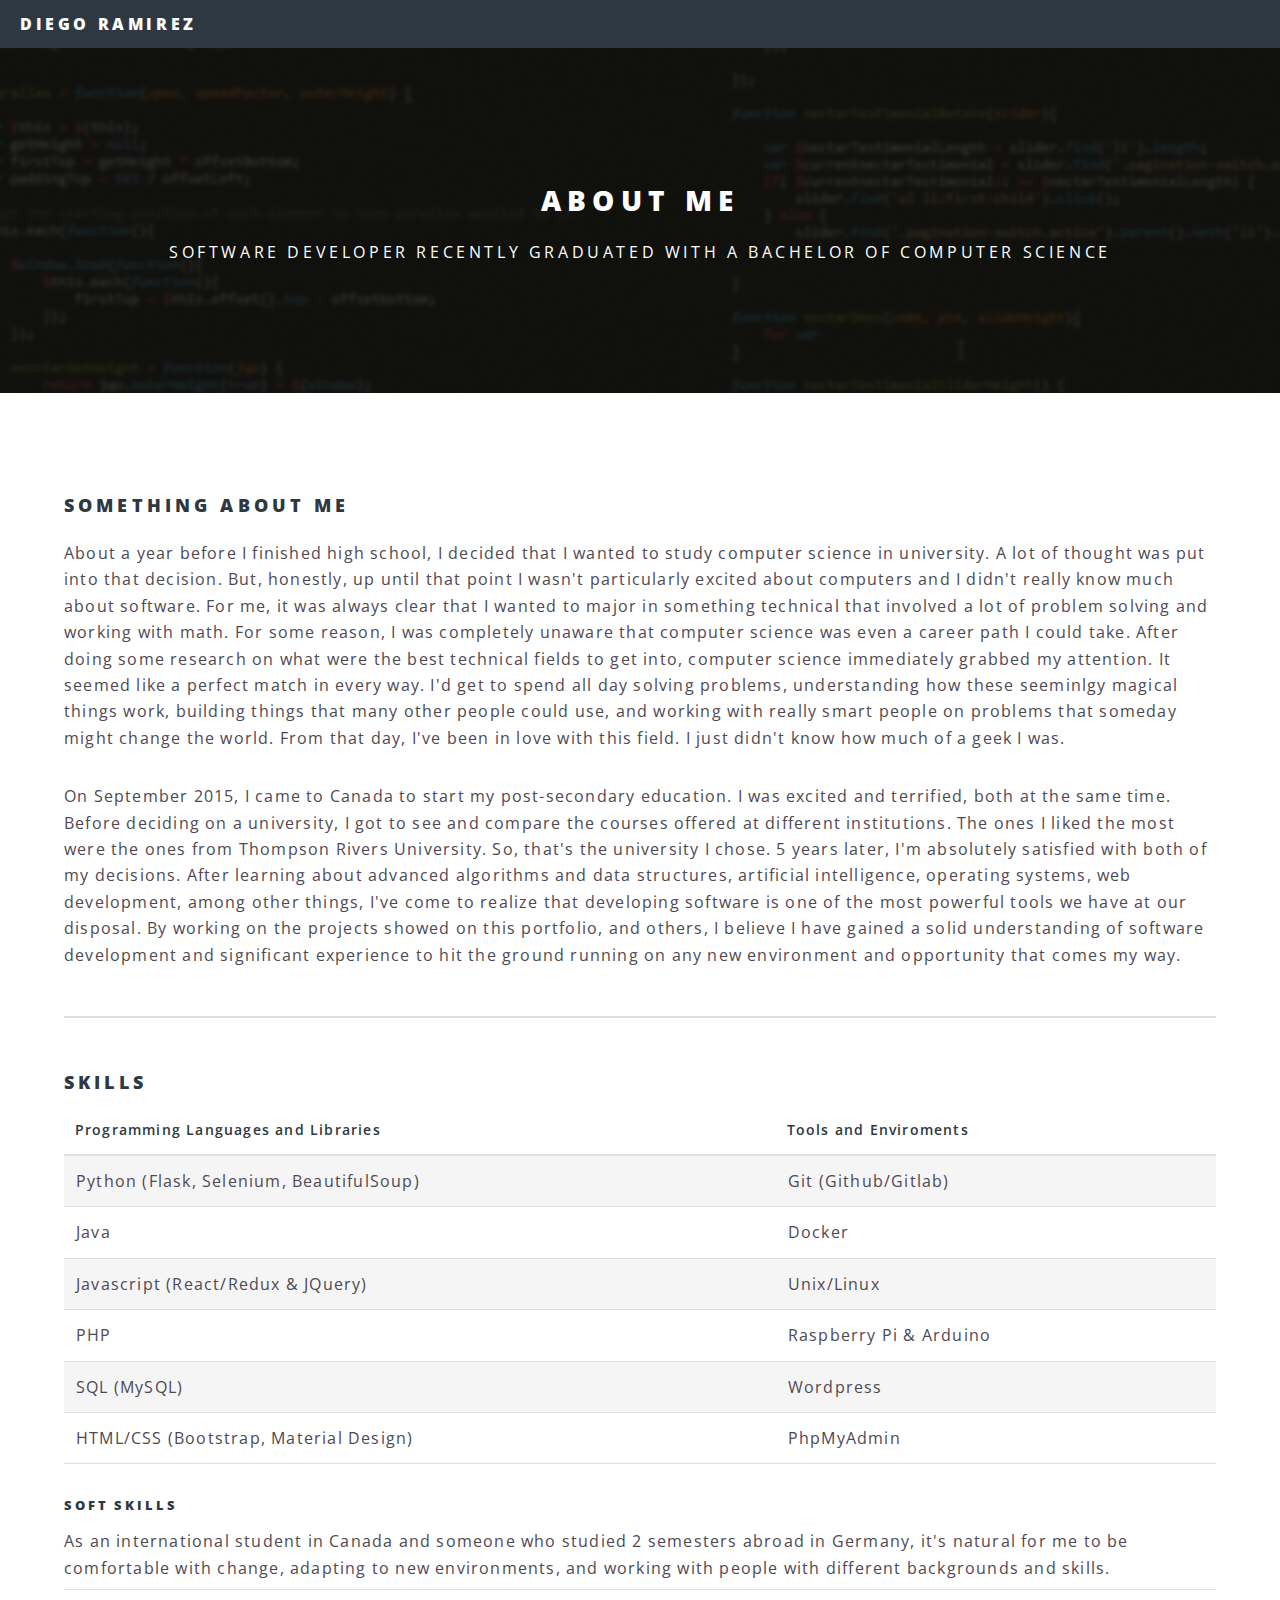
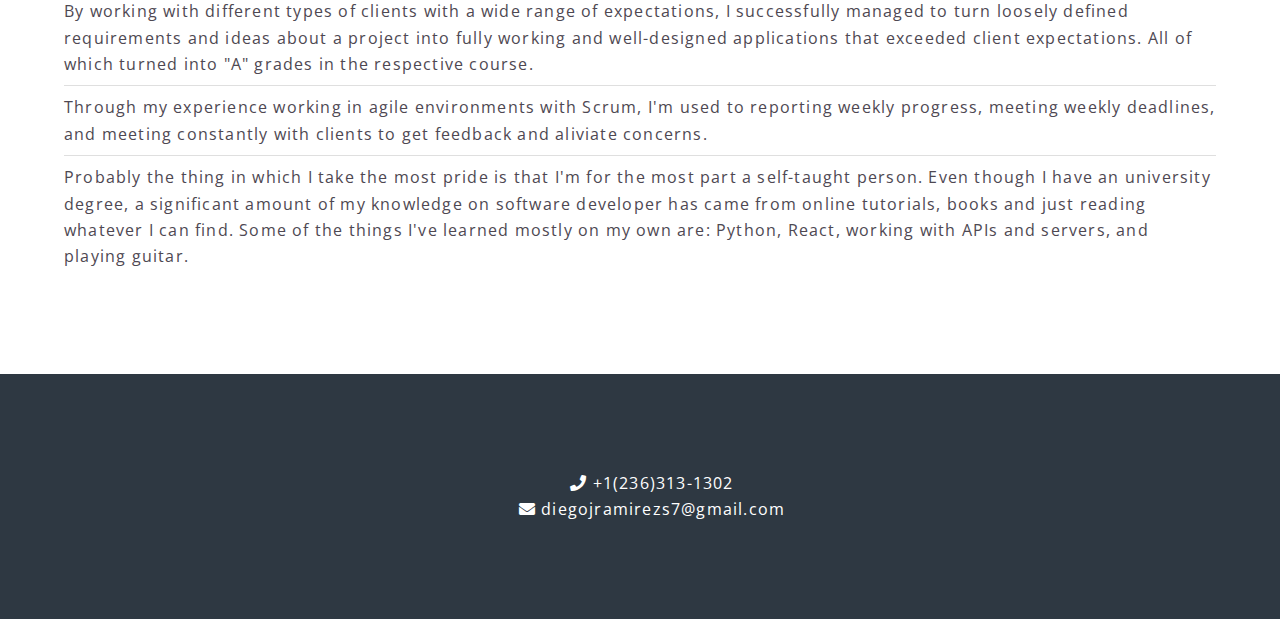
==== commit 97ce0243: "removed navbar" ====
--- a/about.html
+++ b/about.html
@@ -21,6 +21,7 @@
 				<!-- Header -->
 					<header id="header">
 						<h1><a href="index.html">Diego Ramirez </a></h1>
+						<!--
 						<nav id="nav">
 							<ul>
 								<li class="special">
@@ -36,7 +37,7 @@
 									</div>
 								</li>
 							</ul>
-						</nav>
+						</nav> -->
 					</header>
 
 				<!-- Main -->
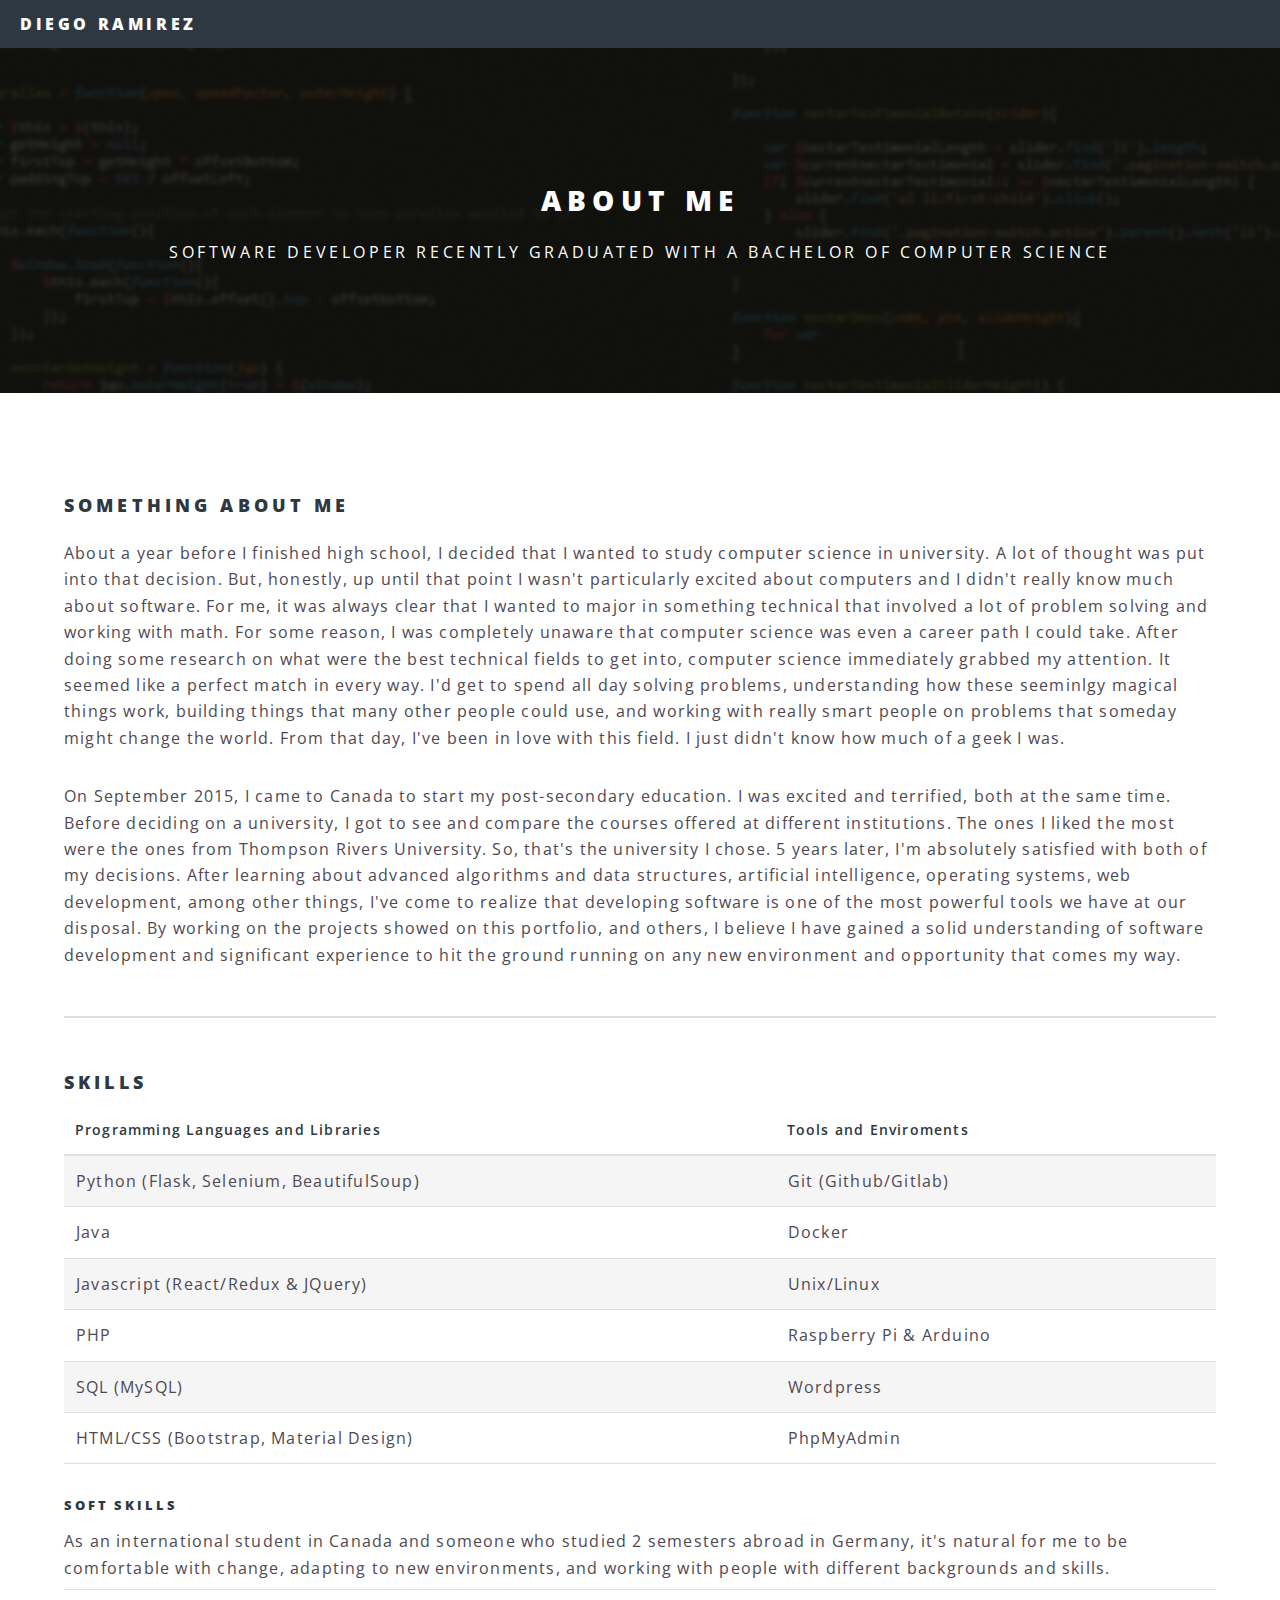
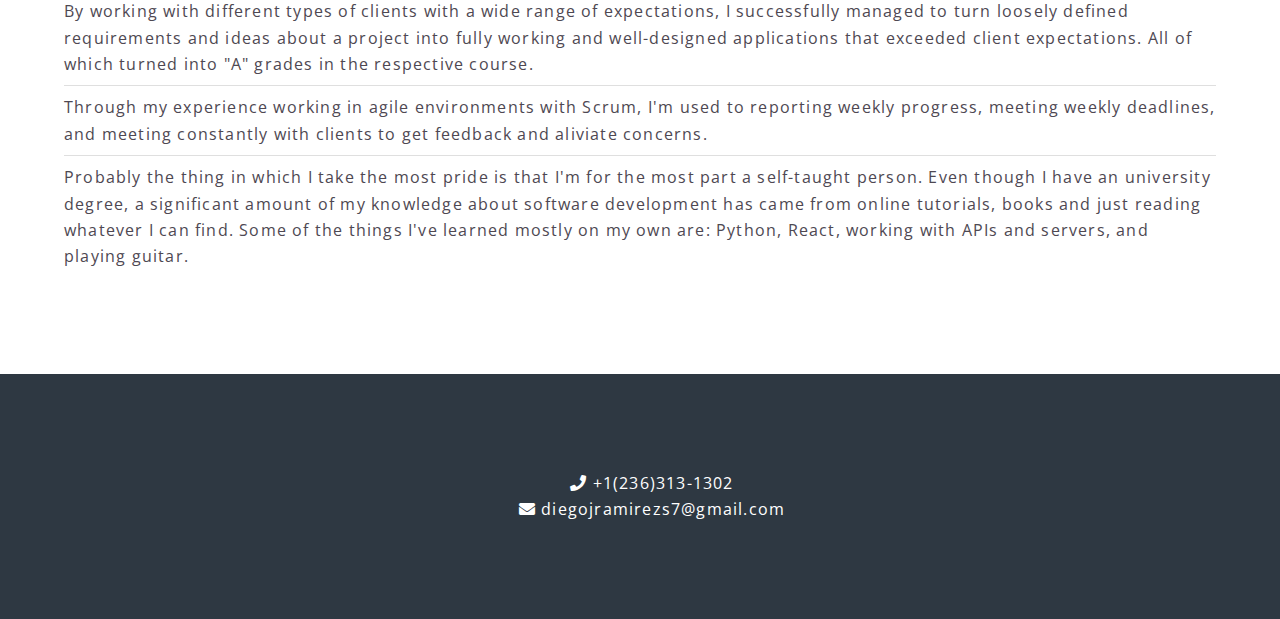
==== commit 749774af: "updated text on soft skills section" ====
--- a/about.html
+++ b/about.html
@@ -11,7 +11,7 @@
 		<meta name="viewport" content="width=device-width, initial-scale=1, user-scalable=no" />
 		<link rel="stylesheet" href="assets/css/main.css" />
 		<noscript><link rel="stylesheet" href="assets/css/noscript.css" /></noscript>
-		<link rel="icon" href="images/ic.png">
+		<link rel="icon" href="images/icon.png">
 	</head>
 	<body class="is-preload">
 
@@ -112,7 +112,7 @@
 											Through my experience working in agile environments with Scrum, I'm used to reporting weekly progress, meeting weekly deadlines, and meeting constantly with clients to get feedback and aliviate concerns.
 										</li>
 										<li>
-											Probably the thing in which I take the most pride is that I'm for the most part a self-taught person. Even though I have an university degree, a significant amount of my knowledge on software developer has came from online tutorials, books and just reading whatever I can find. Some of the things I've learned mostly on my own are: Python, React, working with APIs and servers, and playing guitar. 
+											Probably the thing in which I take the most pride is that I'm for the most part a self-taught person. Even though I have an university degree, a significant amount of my knowledge about software development has came from online tutorials, books and just reading whatever I can find. Some of the things I've learned mostly on my own are: Python, React, working with APIs and servers, and playing guitar. 
 										</li>
 									</ul>
 								</section>
